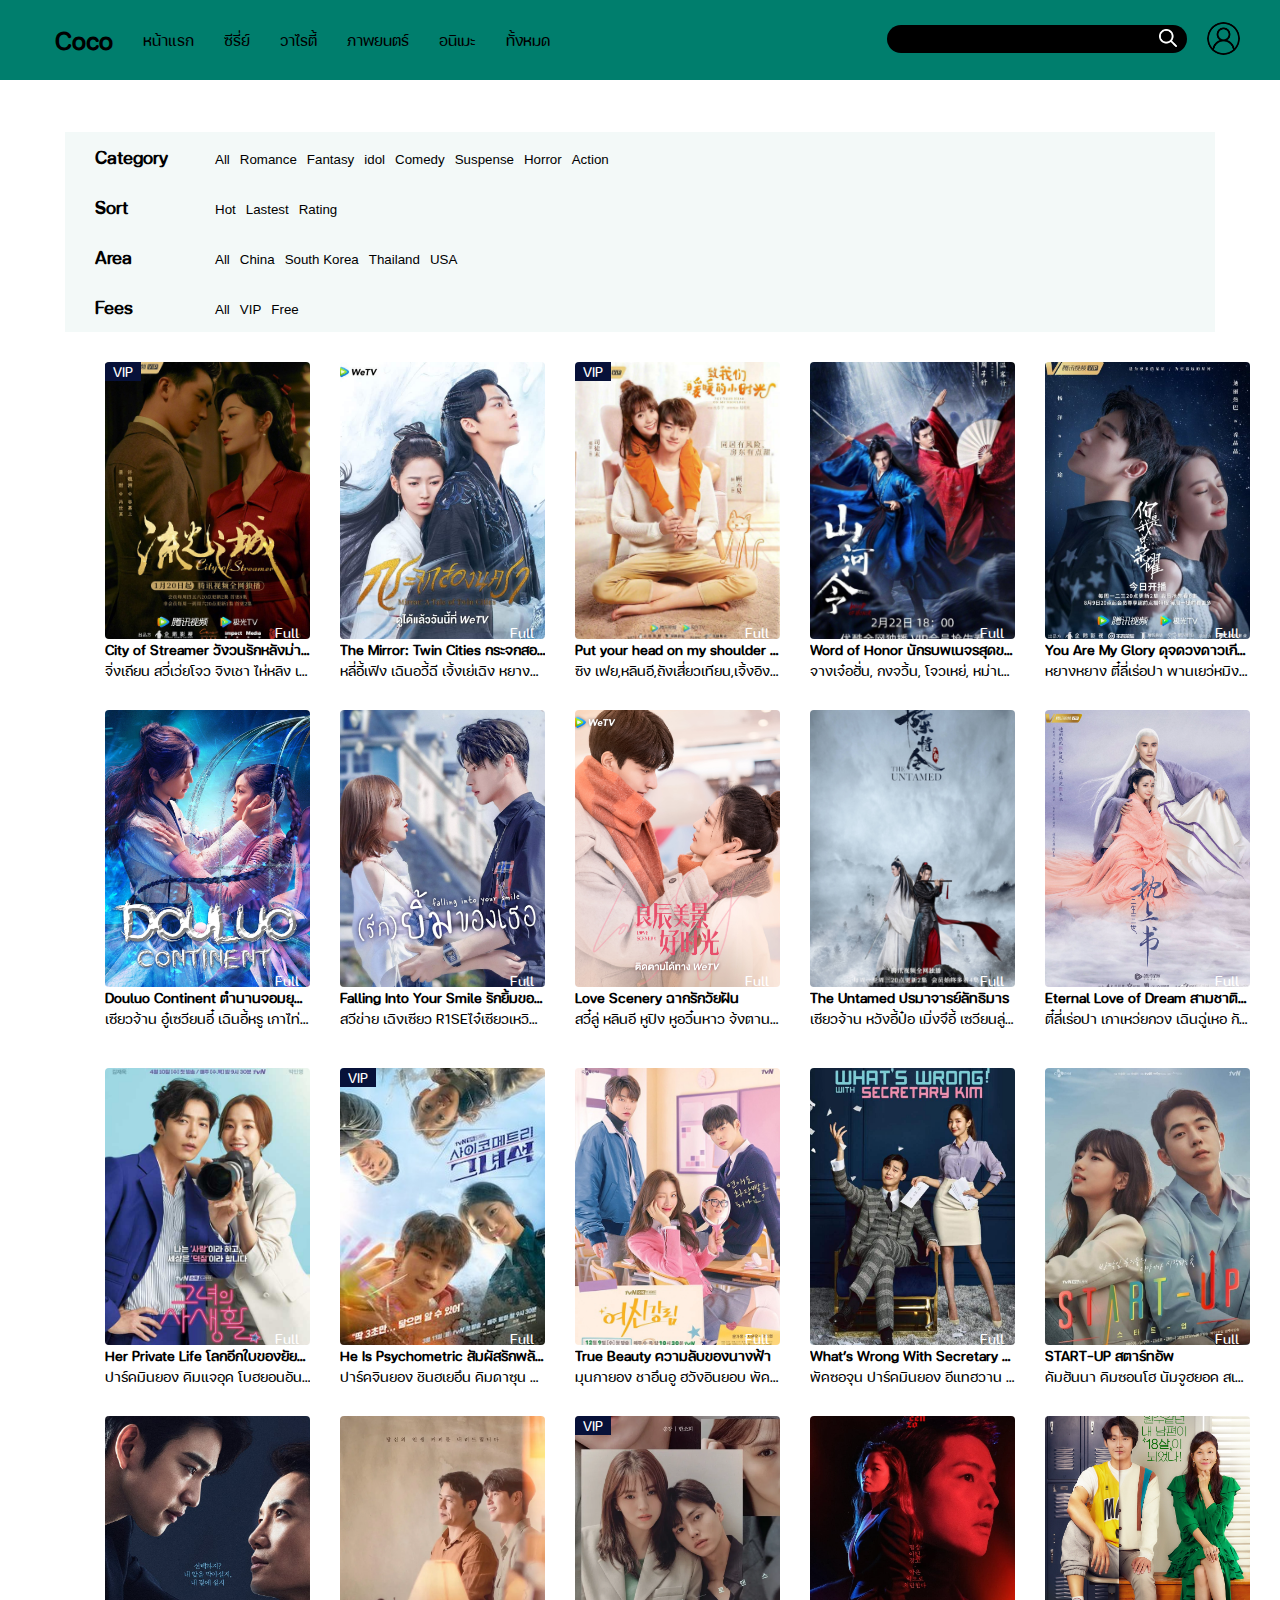
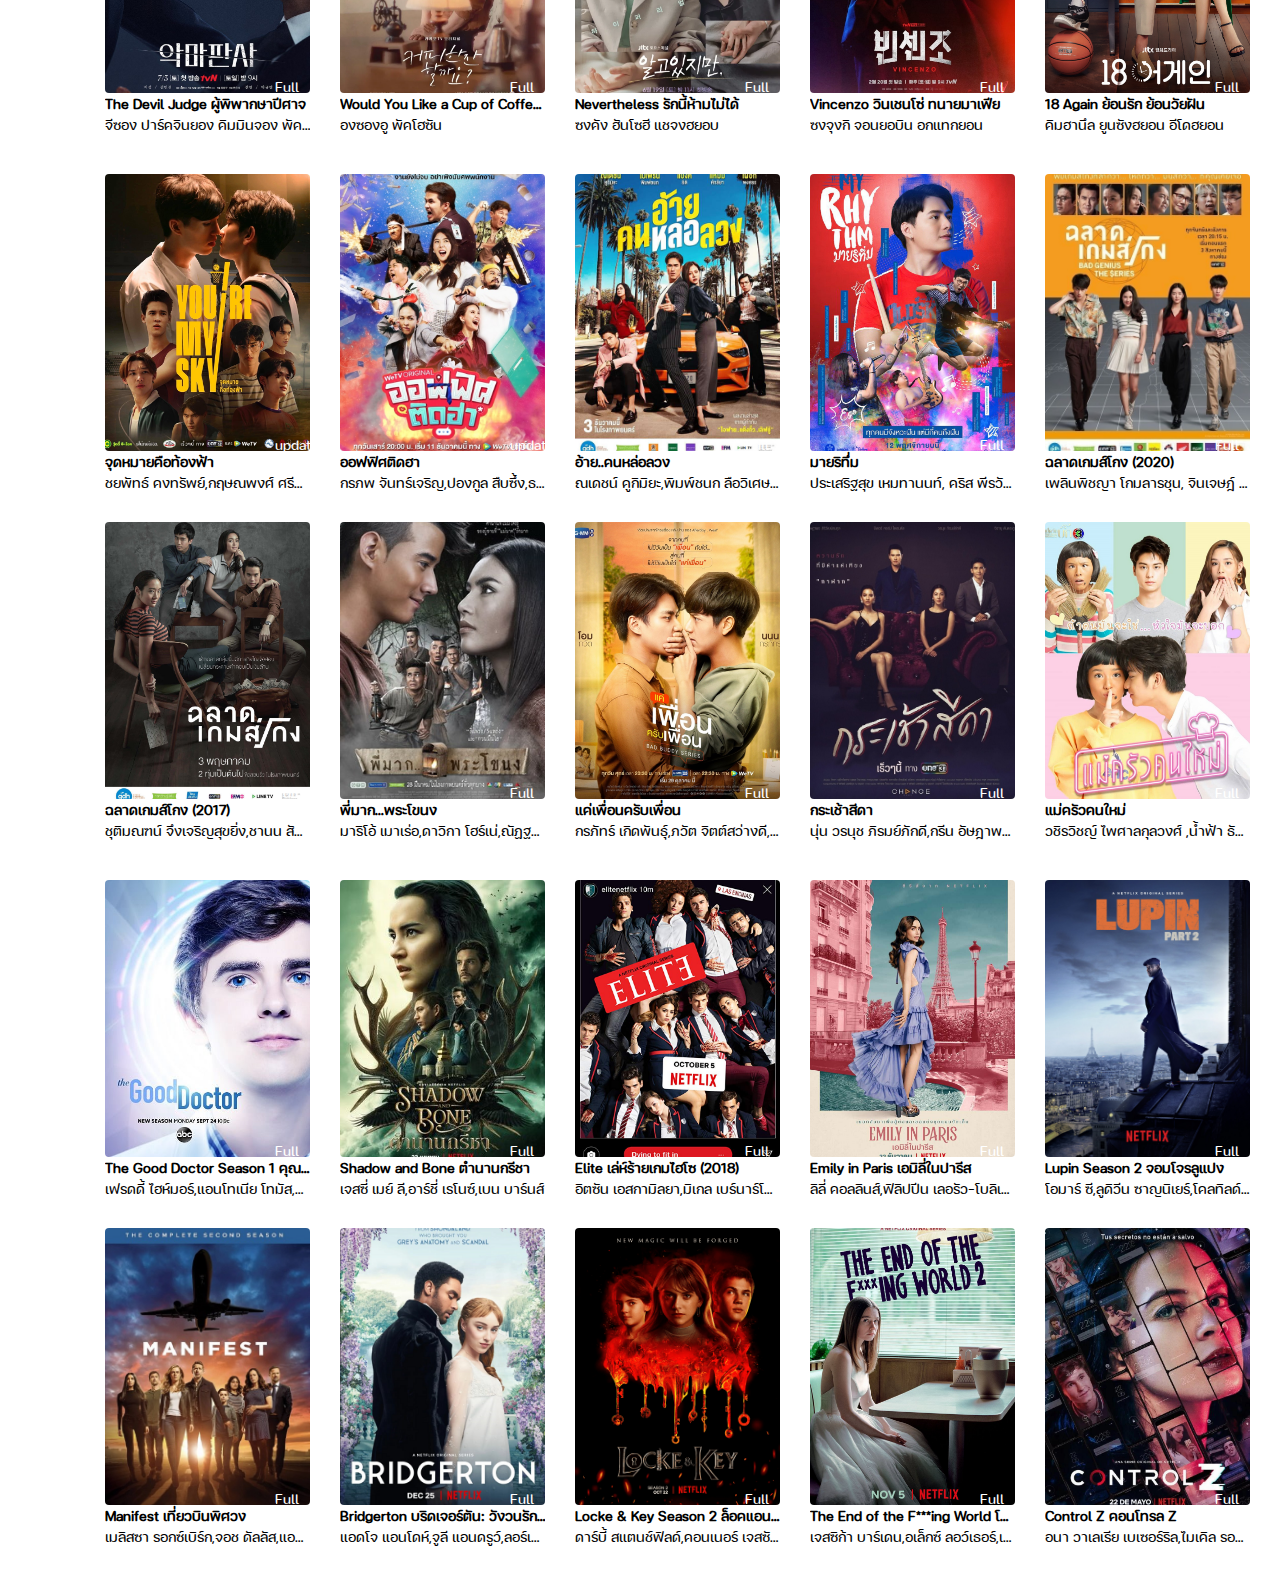
==== page2.html @ 40ad501b "first commit" ====
<!DOCTYPE html>
<html lang="en">
<head>
  <meta charset="UTF-8">
  <meta name="viewport" content="width=device-width, initial-scale=1.0">
  <title>Page2</title>
  <link rel="stylesheet" href="page2.css">
</head>
<body>
  <nav class="nav">
        <div class="container">
            <div class="menu1">
                <h1 class="logo"><a href="index.html">Coco</a></h1>
                <ul>
                    <li><a class="home" href="index.html">หน้าแรก</a></li>
                    <li><a class="series" href="#">ซีรี่ย์</a></li>
                    <li><a class="variety" href="#">วาไรตี้</a></li>
                    <li><a class="movie" href="#">ภาพยนตร์</a></li>
                    <li><a class="anime" href="#">อนิเมะ</a></li>
                    <li><a class="total" href="#">ทั้งหมด</a></li>
                </ul>
            </div>
            <div class="menu2">
                <div class="search-box">
                    <input type="text" class="input">
                    <button class="btnSearch" type="submit">
                        <!-- <img src="img/icon/search.png" width="18px" height="18px" alt=""> -->
                        <img src="img/icon/search2.png" width="18px" height="18px" alt="">
                    </button>
                </div>
                <div class="dot">
                    <a href="page3.html"><img class="profile1" src="img/user.png" alt=""></a>
                    
                </div>
            </div>
            <div class="small">
                <div class="menu3">
                    <div class="small">
                        <h1 class="logo"><a href="/index.html">Coco</a></h1>
                        <p class="line">|</p>
                        <div class="btnSearch2">
                            <!-- <img class="search" src="img/icon/magnifying-glass.png" width="22px" height="22px" alt=""> -->
                            <img class="search" src="img/icon/magnifying-glass2.png" width="22px" height="22px" alt="">
                            
                        </div>
                        <p class="input">Input content or names</p>
                        <p class="btnVip">+VIP</p>
                    </div>
                </div>
                <div class="menu4">
                    <div class="text1"><a href="#"><p class="module_title">ซีรี่ย์จีน</p></a></div>
                    <div class="text2"><a href="#"><p class="module_title">ซีรี่ย์เกาหลี</p></a></div>
                    <div class="text3"><a href="#"><p class="module_title">ละครไทย/ภาพยนตร์</p></a></div>
                    <div class="text4"><a href="#"><p class="module_title">ซีรี่ย์ฝรั่ง</p></a></div>
                </div>
        </div>

    </nav>
    
  <div class="mobile">
      <div class="explore_box"></div>
      <div class="explore"><b>Explore</b></div>
    </div>
  
  <div class="filter">
        <div class="filter_item filter_item1"><b>Category</b></div>
        <div class="filter_options1">
            <div class="buttonMovie">
              <button type="button" class="btn" onclick="openMovie('all')">All</button>&nbsp;&nbsp;
            </div>
            <div class="buttonMovie">
              <button type="button" class="btn" onclick="openMovie('romance')">Romance</button>&nbsp;&nbsp;
            </div>
            <div class="buttonMovie">
              <button type="button" class="btn" onclick="openMovie('fantasy')">Fantasy</button>&nbsp;&nbsp;
            </div>
            <div class="buttonMovie">
              <button type="button" class="btn" onclick="openMovie('idol')">idol</button>&nbsp;&nbsp;
            </div>
            <div class="buttonMovie">
              <button type="button" class="btn" onclick="openMovie('comedy')">Comedy</button>&nbsp;&nbsp;
            </div>
            <div class="buttonMovie">
              <button type="button" class="btn" onclick="openMovie('suspense')">Suspense</button>&nbsp;&nbsp;
            </div>
            <div class="buttonMovie">
              <button type="button" class="btn" onclick="openMovie('horror')">Horror</button>&nbsp;&nbsp;
            </div>
            <div class="buttonMovie">
              <button type="button" class="btn" onclick="openMovie('action')">Action</button>
            </div>
        </div>
        <div class="filter_item filter_item2"><b>Sort</b></div>
        <div class="filter_options2" >
            <div class="buttonMovie">
              <button type="button" class="btn" onclick="openMovie('hot')">Hot</button>&nbsp;&nbsp;
            </div>
            <div class="buttonMovie">
              <button type="button" class="btn" onclick="openMovie('lastest')">Lastest</button>&nbsp;&nbsp;
            </div>
            <div class="buttonMovie">
              <button type="button" class="btn" onclick="openMovie('rating')">Rating</button>
            </div>
        </div>
        <div class="filter_item filter_item3"><b>Area</b></div>
        <div class="filter_options3" >
            <div class="buttonMovie">
              <button type="button" class="btn" onclick="openMovie('all')">All</button>&nbsp;&nbsp;
            </div>
            <div class="buttonMovie">
              <button type="button" class="btn" onclick="openMovie('ch')">China</button>&nbsp;&nbsp;
            </div>
            <div class="buttonMovie">
              <button type="button" class="btn" onclick="openMovie('ko')">South Korea</button>&nbsp;&nbsp;
            </div>
            <div class="buttonMovie">
              <button type="button" class="btn" onclick="openMovie('th')">Thailand</button>&nbsp;&nbsp;
            </div>
            <div class="buttonMovie">
              <button type="button" class="btn" onclick="openMovie('eng')">USA</button>
            </div>
        </div>
        <div class="filter_item filter_item4"><b>Fees</b></div>
        <div class="filter_options4" >
            <div class="buttonMovie">
                <button type="button" class="btn" onclick="openMovie('all')">All</button>&nbsp;&nbsp;
            </div>
            <div class="buttonMovie">
              <button type="button" class="btn" onclick="openMovie('vip')">VIP</button>&nbsp;&nbsp;
            </div>
            <div class="buttonMovie">
              <button type="button" class="btn" onclick="openMovie('free')">Free</button>
            </div>
        </div>
    </div>
  
  <div id="all" class="allSeries series">
      <!-- ch -->
      <div class="chSeries">
        <div class="module_list">
            <div class="module_item">
                <div class="itemPoster">
                    <div class="cover_all">
                        <img class="item_poster" src="img/จีน/City-of-Streamer-2022-วังวนรักหลังม่านเมืองมายา.png"
                            alt="">
                    </div>

                    <div class="label">
                        <div class="item_lable">
                            Full
                        </div>
                    </div>
                    <div class="vip_label">
                    <div class="vip">
                      VIP
                    </div>
                  </div>
                </div>
                <div class="itemInfo">
                    <h1 class="item_title">City of Streamer วังวนรักหลังม่านเมืองมายา</h1>
                    <p class="item_subtitle">จิ่งเถียน สวี่เว่ยโจว จิงเชา ไห่หลิง เจีย ชิ หวังอี้เฟย</p>
                </div>
            </div>
            <div class="module_item">
                <div class="itemPoster">
                    <span class="cover_all">
                        <img class="item_poster" src="img/จีน/Mirror-Twin-Cities-2022-กระจกสองนครา.jpg" alt="">
                    </span>

                    <div class="label">
                        <div class="item_lable">
                            Full
                        </div>
                    </div>
                </div>
                <div class="itemInfo">
                    <h1 class="item_title">The Mirror: Twin Cities กระจกสองนครา</h1>
                    <p class="item_subtitle">หลี่อี้เฟิง เฉินอวี้ฉี เจิ้งเย่เฉิง หยางจื้อเหวิน หลิวห่ายควน เย่เซิ่งเจีย
                        หลิวช่าง หวังหยวนเข่อ ทังเมิ่งเจีย</p>
                </div>
            </div>
            <div class="module_item">
                <div class="itemPoster">
                    <span class="cover_all">
                        <img class="item_poster" src="img/จีน/ps3y47d5ke8PxWLzvF6-o.jpg" alt="">
                    </span>

                    <div class="label">
                        <div class="item_lable">
                            Full
                        </div>
                    </div>
                    <div class="vip_label">
                    <div class="vip">
                      VIP
                    </div>
                  </div>
                </div>
                <div class="itemInfo">
                    <h1 class="item_title">Put your head on my shoulder อุ่นไอในใจเธอ</h1>
                    <p class="item_subtitle">ซิง เฟย,หลินอี,ถังเสี่ยวเทียน,เจิ้งอิงเฉิน,โจวจวินเหว่ย</p>
                </div>
            </div>
            <div class="module_item">
                <div class="itemPoster">
                    <span class="cover_all">
                        <img class="item_poster" src="img/จีน/image32.jpg" alt="">
                    </span>

                    <div class="label">
                        <div class="item_lable">
                            Full
                        </div>
                    </div>
                </div>
                <div class="itemInfo">
                    <h1 class="item_title">Word of Honor นักรบพเนจรสุดขอบฟ้า</h1>
                    <p class="item_subtitle">จางเจ๋อฮั่น, กงจวิ้น, โจวเหย่, หม่าเหวินหย่วน, ซุนซีหลิง
                        ผู้กำกับ: เฉิงจื้อเชา, หม่าหัวกัน</p>
                </div>
            </div>
            <div class="module_item">
                <div class="itemPoster">
                    <span class="cover_all">
                        <img class="item_poster" src="img/จีน/pic1-42-683x1024.jpg" alt="">
                    </span>

                    <div class="label">
                        <div class="item_lable">
                            Full
                        </div>
                    </div>
                </div>
                <div class="itemInfo">
                    <h1 class="item_title">You Are My Glory ดุจดวงดาวเกียรติยศ</h1>
                    <p class="item_subtitle">หยางหยาง ตี๋ลี่เร่อปา พานเยว่หมิง หูเข่อ หวางเยี่ยนหลิง เจิ้งเหอฮุ่ยจื่อ
                    </p>
                </div>
            </div>
            <div class="module_item">
                <div class="itemPoster">
                    <span class="cover_all">
                        <img class="item_poster" src="img/จีน/0.webp" alt="">
                    </span>

                    <div class="label">
                        <div class="item_lable">
                            Full
                        </div>
                    </div>
                </div>
                <div class="itemInfo">
                    <h1 class="item_title">Douluo Continent ตำนานจอมยุทธ์ภูตถังซาน</h1>
                    <p class="item_subtitle">เซียวจ้าน อู๋เซวียนอี๋ เฉินอี้หรู เกาไท่หยู่ หลิวเหม่ยถง หลิวรุ่นหนาน ดิงเซี่ยวอิ๋ง
                    </p>
                </div>
            </div>
            <div class="module_item">
                <div class="itemPoster">
                    <span class="cover_all">
                        <img class="item_poster" src="img/จีน/363576b1ca3ef227c9640a7b3de25834.png_2200x2200q80.jpg_.webp" alt="">
                    </span>

                    <div class="label">
                        <div class="item_lable">
                            Full
                        </div>
                    </div>
                </div>
                <div class="itemInfo">
                    <h1 class="item_title">Falling Into Your Smile รักยิ้มของเธอ</h1>
                    <p class="item_subtitle">สวีข่าย เฉิงเซียว  R1SEไจ๋เซียวเหวิน เหยาฉือ โจวอี้หราน หมี่เร่อ เกาหาน
                    </p>
                </div>
            </div>
            <div class="module_item">
                <div class="itemPoster">
                    <span class="cover_all">
                        <img class="item_poster" src="img/จีน/Love-Scenery.jpg" alt="">
                    </span>

                    <div class="label">
                        <div class="item_lable">
                            Full
                        </div>
                    </div>
                </div>
                <div class="itemInfo">
                    <h1 class="item_title">Love Scenery ฉากรักวัยฝัน</h1>
                    <p class="item_subtitle">สวี๋ลู่ หลินอี หูปิง หูอวิ๋นหาว จ้งตานหนี
                    </p>
                </div>
            </div>
            <div class="module_item">
                <div class="itemPoster">
                    <span class="cover_all">
                        <img class="item_poster" src="img/จีน/untamed.jpg" alt="">
                    </span>

                    <div class="label">
                        <div class="item_lable">
                            Full
                        </div>
                    </div>
                </div>
                <div class="itemInfo">
                    <h1 class="item_title">The Untamed ปรมาจารย์ลัทธิมาร</h1>
                    <p class="item_subtitle">เซียวจ้าน หวังอี้ป๋อ เมิ่งจึอี้ เซวียนลู่ วังจั๋วเฉิง อวีบิน หลิวห่ายควน
                    </p>
                </div>
            </div>
            <div class="module_item">
                <div class="itemPoster">
                    <span class="cover_all">
                        <img class="item_poster" src="img/จีน/q4mg5ibq5H1h0aUO21a-o.jpg" alt="">
                    </span>

                    <div class="label">
                        <div class="item_lable">
                            Full
                        </div>
                    </div>
                </div>
                <div class="itemInfo">
                    <h1 class="item_title">Eternal Love of Dream สามชาติสามภพ ลิขิตเหนือเขนย</h1>
                    <p class="item_subtitle">ตี๋ลี่เร่อปา เกาเหว่ยกวง เฉินฉู่เหอ กัวผิ่นเชา หลิวอวี่ซิน หลิวรุ่ยหลิน หวังเซียว หลี่ตงเหิง หยวนอวี่เซวียน หวงจวิ้นเจี๋ย
                    </p>
                </div>
            </div>

        </div>
    </div>
      <!-- ko -->
      <div class="koSeries">
        <div class="module_list">
            <div class="module_item">
                <div class="itemPoster">
                    <div class="cover_all">
                        <img class="item_poster" src="img/เกาหลี/1.jpg"
                            alt="">
                    </div>

                    <div class="label">
                        <div class="item_lable">
                            Full
                        </div>
                    </div>
                </div>
                <div class="itemInfo">
                    <h1 class="item_title">Her Private Life โลกอีกใบของยัยแฟนเกิร์ล</h1>
                    <p class="item_subtitle">ปาร์คมินยอง คิมแจอุค โบฮยอนอัน คิมโบรา</p>
                </div>
            </div>
            <div class="module_item">
                <div class="itemPoster">
                    <div class="cover_all">
                        <img class="item_poster" src="img/เกาหลี/250px-He_Is_Psychometric.jpg"
                            alt="">
                    </div>

                    <div class="label">
                        <div class="item_lable">
                            Full
                        </div>
                    </div>
                    <div class="vip_label">
                    <div class="vip">
                      VIP
                    </div>
                  </div>
                </div>
                <div class="itemInfo">
                    <h1 class="item_title">He Is Psychometric สัมผัสรักพลังจิต</h1>
                    <p class="item_subtitle">ปาร์คจินยอง ชินฮเยอึน คิมดาซุน คิมกวอน</p>
                </div>
            </div>
            <div class="module_item">
                <div class="itemPoster">
                    <div class="cover_all">
                        <img class="item_poster" src="img/เกาหลี/messageImage_1625508825499.jpg"
                            alt="">
                    </div>

                    <div class="label">
                        <div class="item_lable">
                            Full
                        </div>
                    </div>
                </div>
                <div class="itemInfo">
                    <h1 class="item_title">True Beauty ความลับของนางฟ้า</h1>
                    <p class="item_subtitle">มุนกายอง ชาอึนอู ฮวังอินยอบ พัคยูนา</p>
                </div>
            </div>
            <div class="module_item">
                <div class="itemPoster">
                    <div class="cover_all">
                        <img class="item_poster" src="img/เกาหลี/phmiaw1p0rDJdgrGq0p-o.jpg"
                            alt="">
                    </div>

                    <div class="label">
                        <div class="item_lable">
                            Full
                        </div>
                    </div>
                </div>
                <div class="itemInfo">
                    <h1 class="item_title">What’s Wrong With Secretary Kim รักมั้ยนะ เลขาคิม</h1>
                    <p class="item_subtitle">พัคซอจุน ปาร์คมินยอง อีแทฮวาน คังกียอง ฮวังชานซอง พโยเยจิน</p>
                </div>
            </div>
            <div class="module_item">
                <div class="itemPoster">
                    <div class="cover_all">
                        <img class="item_poster" src="img/เกาหลี/Pic-1-6-716x1024.jpg"
                            alt="">
                    </div>

                    <div class="label">
                        <div class="item_lable">
                            Full
                        </div>
                    </div>
                </div>
                <div class="itemInfo">
                    <h1 class="item_title">START-UP สตาร์ทอัพ</h1>
                    <p class="item_subtitle">คัมฮันนา คิมซอนโฮ นัมจูฮยอค สเตฟานี ลี แพซูจี</p>
                </div>
            </div>
            <div class="module_item">
                <div class="itemPoster">
                    <div class="cover_all">
                        <img class="item_poster" src="img/เกาหลี/8145ac30-d247-11eb-87d9-41de76b7f7b8_original.jpg"
                            alt="">
                    </div>

                    <div class="label">
                        <div class="item_lable">
                            Full
                        </div>
                    </div>
                </div>
                <div class="itemInfo">
                    <h1 class="item_title">The Devil Judge ผู้พิพากษาปีศาจ</h1>
                    <p class="item_subtitle">จีซอง ปาร์คจินยอง คิมมินจอง พัคกยูยอง</p>
                </div>
            </div>
            <div class="module_item">
                <div class="itemPoster">
                    <div class="cover_all">
                        <img class="item_poster" src="img/เกาหลี/Shall-We-Have-A-Cup-Of-Coffee-KakaoTV-Poster-05102021.webp"
                            alt="">
                    </div>

                    <div class="label">
                        <div class="item_lable">
                            Full
                        </div>
                    </div>
                </div>
                <div class="itemInfo">
                    <h1 class="item_title">Would You Like a Cup of Coffee? ดื่มกาแฟสักแก้วไหม?</h1>
                    <p class="item_subtitle">องซองอู พัคโฮซัน</p>
                </div>
            </div>
            <div class="module_item">
                <div class="itemPoster">
                    <div class="cover_all">
                        <img class="item_poster" src="img/เกาหลี/Nevertheless-JTBC-Main-Poster-26052021.webp"
                            alt="">
                    </div>

                    <div class="label">
                        <div class="item_lable">
                            Full
                        </div>
                    </div>
                    <div class="vip_label">
                    <div class="vip">
                      VIP
                    </div>
                  </div>
                </div>
                <div class="itemInfo">
                    <h1 class="item_title">Nevertheless รักนี้ห้ามไม่ได้</h1>
                    <p class="item_subtitle">ซงคัง ฮันโซฮี แชจงฮยอบ</p>
                </div>
            </div>
            <div class="module_item">
                <div class="itemPoster">
                    <div class="cover_all">
                        <img class="item_poster" src="img/เกาหลี/mWYW3xNeV2IM06aUl2xMUdLicpa.jpg"
                            alt="">
                    </div>

                    <div class="label">
                        <div class="item_lable">
                            Full
                        </div>
                    </div>
                </div>
                <div class="itemInfo">
                    <h1 class="item_title">Vincenzo วินเชนโซ่ ทนายมาเฟีย</h1>
                    <p class="item_subtitle">ซงจุงกิ จอนยอบิน อกแทกยอน</p>
                </div>
            </div>
            <div class="module_item">
                <div class="itemPoster">
                    <div class="cover_all">
                        <img class="item_poster" src="img/เกาหลี/18 Again 00.jpg"
                            alt="">
                    </div>

                    <div class="label">
                        <div class="item_lable">
                            Full
                        </div>
                    </div>
                </div>
                <div class="itemInfo">
                    <h1 class="item_title">18 Again ย้อนรัก ย้อนวัยฝัน</h1>
                    <p class="item_subtitle">คิมฮานึล ยูนซังฮยอน อีโดฮยอน</p>
                </div>
            </div>
        </div>
    </div>
      <!-- th -->
      <div class="thSeries">
        <div class="module_list">
            <div class="module_item">
                <div class="itemPoster">
                    <div class="cover_all">
                        <img class="item_poster" src="img/ไทย/9d06e0e4-ea06-4997-bb72-3cf51f48208b.jpg"
                            alt="">
                    </div>

                    <div class="label">
                        <div class="item_lable">
                            updated to 3
                        </div>
                    </div>
                </div>
                <div class="itemInfo">
                    <h1 class="item_title">จุดหมายคือท้องฟ้า</h1>
                    <p class="item_subtitle">ชยพัทธ์ คงทรัพย์,กฤษณพงศ์ ศรีภัททิยานนท์,ฐานัตถ์ จิรรัชชกิจ,คณนาถ ญาณสุคนธ์</p>
                </div>
            </div>
            <div class="module_item">
                <div class="itemPoster">
                    <div class="cover_all">
                        <img class="item_poster" src="img/ไทย/73635f89-3e20-4631-a0eb-49f9cb25ced2.jpg"
                            alt="">
                    </div>

                    <div class="label">
                        <div class="item_lable">
                            updated to 7
                        </div>
                    </div>
                </div>
                <div class="itemInfo">
                    <h1 class="item_title">ออฟฟิศติดฮา</h1>
                    <p class="item_subtitle">กรภพ จันทร์เจริญ,ปองกูล สืบซึ้ง,ธนกฤต พานิชวิทย์,ณัฐภัสสร สิมะเสถียร,นลิน โฮเลอร์,จตุรงค์ พลบูรณ์,ภาลฎา ฐิตะวชิระ</p>
                </div>
            </div>
            <div class="module_item">
                <div class="itemPoster">
                    <div class="cover_all">
                        <img class="item_poster" src="img/ไทย/16128265645fc615eaec4f2.jpg"
                            alt="">
                    </div>

                    <div class="label">
                        <div class="item_lable">
                            Full
                        </div>
                    </div>
                </div>
                <div class="itemInfo">
                    <h1 class="item_title">อ้าย..คนหล่อลวง</h1>
                    <p class="item_subtitle">ณเดชน์ คูกิมิยะ,พิมพ์ชนก ลือวิเศษไพบูลย์,ธิติ มหาโยธารักษ์</p>
                </div>
            </div>
            <div class="module_item">
                <div class="itemPoster">
                    <div class="cover_all">
                        <img class="item_poster" src="img/ไทย/3c2ab5cb-251b-450e-8a59-fa43e4dc9930.jpg"
                            alt="">
                    </div>

                    <div class="label">
                        <div class="item_lable">
                            Full
                        </div>
                    </div>
                </div>
                <div class="itemInfo">
                    <h1 class="item_title">มายริทึ่ม</h1>
                    <p class="item_subtitle">ประเสริฐสุข เหมทานนท์, คริส พีรวัส แสงโพธิรัตน์, บุญสิตา อินทาปัจ, อานนท์ สายแสงจันทร์, ณัฏฐ์ เดชะปัญญา, อติคุณ อดุลโภคาธร, เอกชัย เสวตรัมย์, สุชัฒติ จั่นอี๊ด (ชัช Bodyslam)</p>
                </div>
            </div>
            <div class="module_item">
                <div class="itemPoster">
                    <div class="cover_all">
                        <img class="item_poster" src="img/ไทย/c78accb2b3c241fe3b70c9a65c743c27.jpg"
                            alt="">
                    </div>

                    <div class="label">
                        <div class="item_lable">
                            Full
                        </div>
                    </div>
                </div>
                <div class="itemInfo">
                    <h1 class="item_title">ฉลาดเกมส์โกง (2020)</h1>
                    <p class="item_subtitle">เพลินพิชญา โกมลารชุน, จินเจษฎ์ วรรธนะสิน,ศวรรยา ไพศาลพยัคฆ์,พาริส อินทรโกมาลย์สุต</p>
                </div>
            </div>
            <div class="module_item">
                <div class="itemPoster">
                    <div class="cover_all">
                        <img class="item_poster" src="img/ไทย/qonvfjf33iNwx2m2jFM-o.jpg"
                            alt="">
                    </div>

                    <div class="label">
                        <div class="item_lable">
                            Full
                        </div>
                    </div>
                </div>
                <div class="itemInfo">
                    <h1 class="item_title">ฉลาดเกมส์โกง (2017)</h1>
                    <p class="item_subtitle">ชุติมณฑน์ จึงเจริญสุขยิ่ง,ชานน สันตินธรกุล,ธีรดนย์ ศุภพันธุ์ภิญโญ</p>
                </div>
            </div>
            <div class="module_item">
                <div class="itemPoster">
                    <div class="cover_all">
                        <img class="item_poster" src="img/ไทย/5.jpg"
                            alt="">
                    </div>

                    <div class="label">
                        <div class="item_lable">
                            Full
                        </div>
                    </div>
                </div>
                <div class="itemInfo">
                    <h1 class="item_title">พี่มาก...พระโขนง</h1>
                    <p class="item_subtitle">มาริโอ้ เมาเร่อ,ดาวิกา โฮร์เน่,ณัฏฐพงษ์ ชาติพงศ์</p>
                </div>
            </div>
            <div class="module_item">
                <div class="itemPoster">
                    <div class="cover_all">
                        <img class="item_poster" src="img/ไทย/83bb5a25-48d3-4a54-a2ac-21428f6bfca6.jpg"
                            alt="">
                    </div>

                    <div class="label">
                        <div class="item_lable">
                            Full
                        </div>
                    </div>
                </div>
                <div class="itemInfo">
                    <h1 class="item_title">แค่เพื่อนครับเพื่อน</h1>
                    <p class="item_subtitle">กรภัทร์ เกิดพันธุ์,ภวัต จิตต์สว่างดี,ภัทรานิษฐ์ ลิ้มปติยากร,พรรษา วอสเบียน</p>
                </div>
            </div>
            <div class="module_item">
                <div class="itemPoster">
                    <div class="cover_all">
                        <img class="item_poster" src="img/ไทย/ad188620-96b8-483a-911b-7e862dbd13b0.jpg"
                            alt="">
                    </div>

                    <div class="label">
                        <div class="item_lable">
                            Full
                        </div>
                    </div>
                </div>
                <div class="itemInfo">
                    <h1 class="item_title">กระเช้าสีดา</h1>
                    <p class="item_subtitle">นุ่น วรนุช ภิรมย์ภักดี,กรีน อัษฎาพร สิริวัฒน์ธนกุล,ปีเตอร์ คอร์ป ไดเรนดัล,ก๊อต จิรายุ ตันตระกูล,คลาวเดีย จักรพันธุ์,วิทยา วสุไกรไพศาล</p>
                </div>
            </div>
            <div class="module_item">
                <div class="itemPoster">
                    <div class="cover_all">
                        <img class="item_poster" src="img/ไทย/72a07d82-c467-4b67-bba9-af0fd78704d7.jpg"
                            alt="">
                    </div>

                    <div class="label">
                        <div class="item_lable">
                            Full
                        </div>
                    </div>
                </div>
                <div class="itemInfo">
                    <h1 class="item_title">แม่ครัวคนใหม่</h1>
                    <p class="item_subtitle">วชิรวิชญ์ ไพศาลกุลวงศ์ ,น้ำฟ้า ธัญญภัสร์ ภัทรธีรชัยเจริญ , ศุภพงษ์ อุดมแก้วกาญจนา,พฤกษ์ พานิช</p>
                </div>
            </div>
        </div>
    </div>
      <!-- eng -->
      <div class="engSeries">
        <div class="module_list">
            <div class="module_item">
                <div class="itemPoster">
                    <div class="cover_all">
                        <img class="item_poster" src="img/ฝรั่ง/The-Good-Doctor-Season-1.jpg"
                            alt="">
                    </div>

                    <div class="label">
                        <div class="item_lable">
                            Full
                        </div>
                    </div>
                </div>
                <div class="itemInfo">
                    <h1 class="item_title">The Good Doctor Season 1 คุณหมอฟ้าประทาน</h1>
                    <p class="item_subtitle">เฟรดดี้ ไฮห์มอร์,แอนโทเนีย โทมัส,นิโคลัส กอนซาเลซ</p>
                </div>
            </div>
            <div class="module_item">
                <div class="itemPoster">
                    <div class="cover_all">
                        <img class="item_poster" src="img/ฝรั่ง/Shadow-and-Bone.jpg"
                            alt="">
                    </div>

                    <div class="label">
                        <div class="item_lable">
                            Full
                        </div>
                    </div>
                </div>
                <div class="itemInfo">
                    <h1 class="item_title">Shadow and Bone ตำนานกรีชา</h1>
                    <p class="item_subtitle">เจสซี่ เมย์ ลี,อาร์ชี่ เรโนซ์,เบน บาร์นส์</p>
                </div>
            </div>
            <div class="module_item">
                <div class="itemPoster">
                    <div class="cover_all">
                        <img class="item_poster" src="img/ฝรั่ง/Elite-เล่ห์ร้ายเกมไฮโซ-2018.jpg"
                            alt="">
                    </div>

                    <div class="label">
                        <div class="item_lable">
                            Full
                        </div>
                    </div>
                </div>
                <div class="itemInfo">
                    <h1 class="item_title">Elite เล่ห์ร้ายเกมไฮโซ (2018)</h1>
                    <p class="item_subtitle">อิตซัน เอสกามิลยา,มิเกล เบร์นาร์โด,ดานนา ปาโอลา</p>
                </div>
            </div>
            <div class="module_item">
                <div class="itemPoster">
                    <div class="cover_all">
                        <img class="item_poster" src="img/ฝรั่ง/TH_EMILY-IN-PARIS-2-Official-Trailer-Key-Art.jpg"
                            alt="">
                    </div>

                    <div class="label">
                        <div class="item_lable">
                            Full
                        </div>
                    </div>
                </div>
                <div class="itemInfo">
                    <h1 class="item_title">Emily in Paris เอมิลี่ในปารีส</h1>
                    <p class="item_subtitle">ลิลี่ คอลลินส์,ฟิลิปปีน เลอรัว-โบลิเออ,แอชลีย์ พาร์ค</p>
                </div>
            </div>
            <div class="module_item">
                <div class="itemPoster">
                    <div class="cover_all">
                        <img class="item_poster" src="img/ฝรั่ง/Lupin_P2_Main_Vertical_RGB_Pre_NoDate_EN-UK-scaled.jpg"
                            alt="">
                    </div>

                    <div class="label">
                        <div class="item_lable">
                            Full
                        </div>
                    </div>
                </div>
                <div class="itemInfo">
                    <h1 class="item_title">Lupin Season 2 จอมโจรลูแปง</h1>
                    <p class="item_subtitle">โอมาร์ ซี,ลูดิวีน ซาญนิเยร์,โคลทิลด์ เอส์ม</p>
                </div>
            </div>
            <div class="module_item">
                <div class="itemPoster">
                    <div class="cover_all">
                        <img class="item_poster" src="img/ฝรั่ง/MANIFEST-ss2-1.jpg"
                            alt="">
                    </div>

                    <div class="label">
                        <div class="item_lable">
                            Full
                        </div>
                    </div>
                </div>
                <div class="itemInfo">
                    <h1 class="item_title">Manifest เที่ยวบินพิศวง</h1>
                    <p class="item_subtitle">เมลิสซา รอกซ์เบิร์ก,จอช ดัลลัส,แอทธีนา คาร์กานิส</p>
                </div>
            </div>
            <div class="module_item">
                <div class="itemPoster">
                    <div class="cover_all">
                        <img class="item_poster" src="img/ฝรั่ง/Bridgerton-Season-1-2020-วังวนรัก-เกมไฮโซ.png"
                            alt="">
                    </div>

                    <div class="label">
                        <div class="item_lable">
                            Full
                        </div>
                    </div>
                </div>
                <div class="itemInfo">
                    <h1 class="item_title">Bridgerton บริดเจอร์ตัน: วังวนรัก เกมไฮโซ</h1>
                    <p class="item_subtitle">แอดโจ แอนโดห์,จูลี แอนดรูว์,ลอร์เรน แอชบอร์น</p>
                </div>
            </div>
            <div class="module_item">
                <div class="itemPoster">
                    <div class="cover_all">
                        <img class="item_poster" src="img/ฝรั่ง/Locke-Key-Season-2-2021-ล็อคแอนด์คีย์-ปริศนาลับตระกูลล็อค.png"
                            alt="">
                    </div>

                    <div class="label">
                        <div class="item_lable">
                            Full
                        </div>
                    </div>
                </div>
                <div class="itemInfo">
                    <h1 class="item_title">Locke & Key Season 2 ล็อคแอนด์คีย์: ปริศนาลับตระกูลล็อค</h1>
                    <p class="item_subtitle">ดาร์บี้ สแตนช์ฟิลด์,คอนเนอร์ เจสซัป,เอมิเลีย โจนส์</p>
                </div>
            </div>
            <div class="module_item">
                <div class="itemPoster">
                    <div class="cover_all">
                        <img class="item_poster" src="img/ฝรั่ง/The-End-of-the-F.jpg"
                            alt="">
                    </div>

                    <div class="label">
                        <div class="item_lable">
                            Full
                        </div>
                    </div>
                </div>
                <div class="itemInfo">
                    <h1 class="item_title">The End of the F***ing World โลกมันห่วย ช่วยไม่ได้</h1>
                    <p class="item_subtitle">เจสซิก้า บาร์เดน,อเล็กซ์ ลอว์เธอร์,เนโอมิ เอคกี้</p>
                </div>
            </div>
            <div class="module_item">
                <div class="itemPoster">
                    <div class="cover_all">
                        <img class="item_poster" src="img/ฝรั่ง/MV5BZDNiZTEzMjgtNmU5OS00Yjc2LWJlMTUtNDI1ZGEzZTkxNzE5XkEyXkFqcGdeQXVyMTAwMzM3NDI3._V1_.jpg"
                            alt="">
                    </div>

                    <div class="label">
                        <div class="item_lable">
                            Full
                        </div>
                    </div>
                </div>
                <div class="itemInfo">
                    <h1 class="item_title">Control Z คอนโทรล Z</h1>
                    <p class="item_subtitle">อนา วาเลเรีย เบเซอร์ริล,ไมเคิล รอนด้า,แยงเคิล สเตวาน</p>
                </div>
            </div>
        </div>
    </div>
    </div>

  <div id="ch" class="chSeries series" style="display:none">
        <div class="module_list">
            <div class="module_item">
                <div class="itemPoster">
                    <div class="cover_all">
                        <img class="item_poster" src="img/จีน/City-of-Streamer-2022-วังวนรักหลังม่านเมืองมายา.png"
                            alt="">
                    </div>

                    <div class="label">
                        <div class="item_lable">
                            Full
                        </div>
                    </div>
                </div>
                <div class="itemInfo">
                    <h1 class="item_title">City of Streamer วังวนรักหลังม่านเมืองมายา</h1>
                    <p class="item_subtitle">จิ่งเถียน สวี่เว่ยโจว จิงเชา ไห่หลิง เจีย ชิ หวังอี้เฟย</p>
                </div>
            </div>
            <div class="module_item">
                <div class="itemPoster">
                    <span class="cover_all">
                        <img class="item_poster" src="img/จีน/Mirror-Twin-Cities-2022-กระจกสองนครา.jpg" alt="">
                    </span>

                    <div class="label">
                        <div class="item_lable">
                            Full
                        </div>
                    </div>
                </div>
                <div class="itemInfo">
                    <h1 class="item_title">The Mirror: Twin Cities กระจกสองนครา</h1>
                    <p class="item_subtitle">หลี่อี้เฟิง เฉินอวี้ฉี เจิ้งเย่เฉิง หยางจื้อเหวิน หลิวห่ายควน เย่เซิ่งเจีย
                        หลิวช่าง หวังหยวนเข่อ ทังเมิ่งเจีย</p>
                </div>
            </div>
            <div class="module_item">
                <div class="itemPoster">
                    <span class="cover_all">
                        <img class="item_poster" src="img/จีน/ps3y47d5ke8PxWLzvF6-o.jpg" alt="">
                    </span>

                    <div class="label">
                        <div class="item_lable">
                            Full
                        </div>
                    </div>
                </div>
                <div class="itemInfo">
                    <h1 class="item_title">Put your head on my shoulder อุ่นไอในใจเธอ</h1>
                    <p class="item_subtitle">ซิง เฟย,หลินอี,ถังเสี่ยวเทียน,เจิ้งอิงเฉิน,โจวจวินเหว่ย</p>
                </div>
            </div>
            <div class="module_item">
                <div class="itemPoster">
                    <span class="cover_all">
                        <img class="item_poster" src="img/จีน/image32.jpg" alt="">
                    </span>

                    <div class="label">
                        <div class="item_lable">
                            Full
                        </div>
                    </div>
                </div>
                <div class="itemInfo">
                    <h1 class="item_title">Word of Honor นักรบพเนจรสุดขอบฟ้า</h1>
                    <p class="item_subtitle">จางเจ๋อฮั่น, กงจวิ้น, โจวเหย่, หม่าเหวินหย่วน, ซุนซีหลิง
                        ผู้กำกับ: เฉิงจื้อเชา, หม่าหัวกัน</p>
                </div>
            </div>
            <div class="module_item">
                <div class="itemPoster">
                    <span class="cover_all">
                        <img class="item_poster" src="img/จีน/pic1-42-683x1024.jpg" alt="">
                    </span>

                    <div class="label">
                        <div class="item_lable">
                            Full
                        </div>
                    </div>
                </div>
                <div class="itemInfo">
                    <h1 class="item_title">You Are My Glory ดุจดวงดาวเกียรติยศ</h1>
                    <p class="item_subtitle">หยางหยาง ตี๋ลี่เร่อปา พานเยว่หมิง หูเข่อ หวางเยี่ยนหลิง เจิ้งเหอฮุ่ยจื่อ
                    </p>
                </div>
            </div>
            <div class="module_item">
                <div class="itemPoster">
                    <span class="cover_all">
                        <img class="item_poster" src="img/จีน/0.webp" alt="">
                    </span>

                    <div class="label">
                        <div class="item_lable">
                            Full
                        </div>
                    </div>
                </div>
                <div class="itemInfo">
                    <h1 class="item_title">Douluo Continent ตำนานจอมยุทธ์ภูตถังซาน</h1>
                    <p class="item_subtitle">เซียวจ้าน อู๋เซวียนอี๋ เฉินอี้หรู เกาไท่หยู่ หลิวเหม่ยถง หลิวรุ่นหนาน ดิงเซี่ยวอิ๋ง
                    </p>
                </div>
            </div>
            <div class="module_item">
                <div class="itemPoster">
                    <span class="cover_all">
                        <img class="item_poster" src="img/จีน/363576b1ca3ef227c9640a7b3de25834.png_2200x2200q80.jpg_.webp" alt="">
                    </span>

                    <div class="label">
                        <div class="item_lable">
                            Full
                        </div>
                    </div>
                </div>
                <div class="itemInfo">
                    <h1 class="item_title">Falling Into Your Smile รักยิ้มของเธอ</h1>
                    <p class="item_subtitle">สวีข่าย เฉิงเซียว  R1SEไจ๋เซียวเหวิน เหยาฉือ โจวอี้หราน หมี่เร่อ เกาหาน
                    </p>
                </div>
            </div>
            <div class="module_item">
                <div class="itemPoster">
                    <span class="cover_all">
                        <img class="item_poster" src="img/จีน/Love-Scenery.jpg" alt="">
                    </span>

                    <div class="label">
                        <div class="item_lable">
                            Full
                        </div>
                    </div>
                </div>
                <div class="itemInfo">
                    <h1 class="item_title">Love Scenery ฉากรักวัยฝัน</h1>
                    <p class="item_subtitle">สวี๋ลู่ หลินอี หูปิง หูอวิ๋นหาว จ้งตานหนี
                    </p>
                </div>
            </div>
            <div class="module_item">
                <div class="itemPoster">
                    <span class="cover_all">
                        <img class="item_poster" src="img/จีน/untamed.jpg" alt="">
                    </span>

                    <div class="label">
                        <div class="item_lable">
                            Full
                        </div>
                    </div>
                </div>
                <div class="itemInfo">
                    <h1 class="item_title">The Untamed ปรมาจารย์ลัทธิมาร</h1>
                    <p class="item_subtitle">เซียวจ้าน หวังอี้ป๋อ เมิ่งจึอี้ เซวียนลู่ วังจั๋วเฉิง อวีบิน หลิวห่ายควน
                    </p>
                </div>
            </div>
            <div class="module_item">
                <div class="itemPoster">
                    <span class="cover_all">
                        <img class="item_poster" src="img/จีน/q4mg5ibq5H1h0aUO21a-o.jpg" alt="">
                    </span>

                    <div class="label">
                        <div class="item_lable">
                            Full
                        </div>
                    </div>
                </div>
                <div class="itemInfo">
                    <h1 class="item_title">Eternal Love of Dream สามชาติสามภพ ลิขิตเหนือเขนย</h1>
                    <p class="item_subtitle">ตี๋ลี่เร่อปา เกาเหว่ยกวง เฉินฉู่เหอ กัวผิ่นเชา หลิวอวี่ซิน หลิวรุ่ยหลิน หวังเซียว หลี่ตงเหิง หยวนอวี่เซวียน หวงจวิ้นเจี๋ย
                    </p>
                </div>
            </div>

        </div>
    </div>
  <div id="ko" class="koSeries series" style="display:none">
        <div class="module_list">
            <div class="module_item">
                <div class="itemPoster">
                    <div class="cover_all">
                        <img class="item_poster" src="img/เกาหลี/1.jpg"
                            alt="">
                    </div>

                    <div class="label">
                        <div class="item_lable">
                            Full
                        </div>
                    </div>
                </div>
                <div class="itemInfo">
                    <h1 class="item_title">Her Private Life โลกอีกใบของยัยแฟนเกิร์ล</h1>
                    <p class="item_subtitle">ปาร์คมินยอง คิมแจอุค โบฮยอนอัน คิมโบรา</p>
                </div>
            </div>
            <div class="module_item">
                <div class="itemPoster">
                    <div class="cover_all">
                        <img class="item_poster" src="img/เกาหลี/250px-He_Is_Psychometric.jpg"
                            alt="">
                    </div>

                    <div class="label">
                        <div class="item_lable">
                            Full
                        </div>
                    </div>
                </div>
                <div class="itemInfo">
                    <h1 class="item_title">He Is Psychometric สัมผัสรักพลังจิต</h1>
                    <p class="item_subtitle">ปาร์คจินยอง ชินฮเยอึน คิมดาซุน คิมกวอน</p>
                </div>
            </div>
            <div class="module_item">
                <div class="itemPoster">
                    <div class="cover_all">
                        <img class="item_poster" src="img/เกาหลี/messageImage_1625508825499.jpg"
                            alt="">
                    </div>

                    <div class="label">
                        <div class="item_lable">
                            Full
                        </div>
                    </div>
                </div>
                <div class="itemInfo">
                    <h1 class="item_title">True Beauty ความลับของนางฟ้า</h1>
                    <p class="item_subtitle">มุนกายอง ชาอึนอู ฮวังอินยอบ พัคยูนา</p>
                </div>
            </div>
            <div class="module_item">
                <div class="itemPoster">
                    <div class="cover_all">
                        <img class="item_poster" src="img/เกาหลี/phmiaw1p0rDJdgrGq0p-o.jpg"
                            alt="">
                    </div>

                    <div class="label">
                        <div class="item_lable">
                            Full
                        </div>
                    </div>
                </div>
                <div class="itemInfo">
                    <h1 class="item_title">What’s Wrong With Secretary Kim รักมั้ยนะ เลขาคิม</h1>
                    <p class="item_subtitle">พัคซอจุน ปาร์คมินยอง อีแทฮวาน คังกียอง ฮวังชานซอง พโยเยจิน</p>
                </div>
            </div>
            <div class="module_item">
                <div class="itemPoster">
                    <div class="cover_all">
                        <img class="item_poster" src="img/เกาหลี/Pic-1-6-716x1024.jpg"
                            alt="">
                    </div>

                    <div class="label">
                        <div class="item_lable">
                            Full
                        </div>
                    </div>
                </div>
                <div class="itemInfo">
                    <h1 class="item_title">START-UP สตาร์ทอัพ</h1>
                    <p class="item_subtitle">คัมฮันนา คิมซอนโฮ นัมจูฮยอค สเตฟานี ลี แพซูจี</p>
                </div>
            </div>
            <div class="module_item">
                <div class="itemPoster">
                    <div class="cover_all">
                        <img class="item_poster" src="img/เกาหลี/8145ac30-d247-11eb-87d9-41de76b7f7b8_original.jpg"
                            alt="">
                    </div>

                    <div class="label">
                        <div class="item_lable">
                            Full
                        </div>
                    </div>
                </div>
                <div class="itemInfo">
                    <h1 class="item_title">The Devil Judge ผู้พิพากษาปีศาจ</h1>
                    <p class="item_subtitle">จีซอง ปาร์คจินยอง คิมมินจอง พัคกยูยอง</p>
                </div>
            </div>
            <div class="module_item">
                <div class="itemPoster">
                    <div class="cover_all">
                        <img class="item_poster" src="img/เกาหลี/Shall-We-Have-A-Cup-Of-Coffee-KakaoTV-Poster-05102021.webp"
                            alt="">
                    </div>

                    <div class="label">
                        <div class="item_lable">
                            Full
                        </div>
                    </div>
                </div>
                <div class="itemInfo">
                    <h1 class="item_title">Would You Like a Cup of Coffee? ดื่มกาแฟสักแก้วไหม?</h1>
                    <p class="item_subtitle">องซองอู พัคโฮซัน</p>
                </div>
            </div>
            <div class="module_item">
                <div class="itemPoster">
                    <div class="cover_all">
                        <img class="item_poster" src="img/เกาหลี/Nevertheless-JTBC-Main-Poster-26052021.webp"
                            alt="">
                    </div>

                    <div class="label">
                        <div class="item_lable">
                            Full
                        </div>
                    </div>
                </div>
                <div class="itemInfo">
                    <h1 class="item_title">Nevertheless รักนี้ห้ามไม่ได้</h1>
                    <p class="item_subtitle">ซงคัง ฮันโซฮี แชจงฮยอบ</p>
                </div>
            </div>
            <div class="module_item">
                <div class="itemPoster">
                    <div class="cover_all">
                        <img class="item_poster" src="img/เกาหลี/mWYW3xNeV2IM06aUl2xMUdLicpa.jpg"
                            alt="">
                    </div>

                    <div class="label">
                        <div class="item_lable">
                            Full
                        </div>
                    </div>
                </div>
                <div class="itemInfo">
                    <h1 class="item_title">Vincenzo วินเชนโซ่ ทนายมาเฟีย</h1>
                    <p class="item_subtitle">ซงจุงกิ จอนยอบิน อกแทกยอน</p>
                </div>
            </div>
            <div class="module_item">
                <div class="itemPoster">
                    <div class="cover_all">
                        <img class="item_poster" src="img/เกาหลี/18 Again 00.jpg"
                            alt="">
                    </div>

                    <div class="label">
                        <div class="item_lable">
                            Full
                        </div>
                    </div>
                </div>
                <div class="itemInfo">
                    <h1 class="item_title">18 Again ย้อนรัก ย้อนวัยฝัน</h1>
                    <p class="item_subtitle">คิมฮานึล ยูนซังฮยอน อีโดฮยอน</p>
                </div>
            </div>
        </div>
    </div>
  <div id="th" class="thSeries series" style="display:none">
        <div class="module_list">
            <div class="module_item">
                <div class="itemPoster">
                    <div class="cover_all">
                        <img class="item_poster" src="img/ไทย/9d06e0e4-ea06-4997-bb72-3cf51f48208b.jpg"
                            alt="">
                    </div>

                    <div class="label">
                        <div class="item_lable">
                            updated to 3
                        </div>
                    </div>
                </div>
                <div class="itemInfo">
                    <h1 class="item_title">จุดหมายคือท้องฟ้า</h1>
                    <p class="item_subtitle">ชยพัทธ์ คงทรัพย์,กฤษณพงศ์ ศรีภัททิยานนท์,ฐานัตถ์ จิรรัชชกิจ,คณนาถ ญาณสุคนธ์</p>
                </div>
            </div>
            <div class="module_item">
                <div class="itemPoster">
                    <div class="cover_all">
                        <img class="item_poster" src="img/ไทย/73635f89-3e20-4631-a0eb-49f9cb25ced2.jpg"
                            alt="">
                    </div>

                    <div class="label">
                        <div class="item_lable">
                            updated to 7
                        </div>
                    </div>
                </div>
                <div class="itemInfo">
                    <h1 class="item_title">ออฟฟิศติดฮา</h1>
                    <p class="item_subtitle">กรภพ จันทร์เจริญ,ปองกูล สืบซึ้ง,ธนกฤต พานิชวิทย์,ณัฐภัสสร สิมะเสถียร,นลิน โฮเลอร์,จตุรงค์ พลบูรณ์,ภาลฎา ฐิตะวชิระ</p>
                </div>
            </div>
            <div class="module_item">
                <div class="itemPoster">
                    <div class="cover_all">
                        <img class="item_poster" src="img/ไทย/16128265645fc615eaec4f2.jpg"
                            alt="">
                    </div>

                    <div class="label">
                        <div class="item_lable">
                            Full
                        </div>
                    </div>
                </div>
                <div class="itemInfo">
                    <h1 class="item_title">อ้าย..คนหล่อลวง</h1>
                    <p class="item_subtitle">ณเดชน์ คูกิมิยะ,พิมพ์ชนก ลือวิเศษไพบูลย์,ธิติ มหาโยธารักษ์</p>
                </div>
            </div>
            <div class="module_item">
                <div class="itemPoster">
                    <div class="cover_all">
                        <img class="item_poster" src="img/ไทย/3c2ab5cb-251b-450e-8a59-fa43e4dc9930.jpg"
                            alt="">
                    </div>

                    <div class="label">
                        <div class="item_lable">
                            Full
                        </div>
                    </div>
                </div>
                <div class="itemInfo">
                    <h1 class="item_title">มายริทึ่ม</h1>
                    <p class="item_subtitle">ประเสริฐสุข เหมทานนท์, คริส พีรวัส แสงโพธิรัตน์, บุญสิตา อินทาปัจ, อานนท์ สายแสงจันทร์, ณัฏฐ์ เดชะปัญญา, อติคุณ อดุลโภคาธร, เอกชัย เสวตรัมย์, สุชัฒติ จั่นอี๊ด (ชัช Bodyslam)</p>
                </div>
            </div>
            <div class="module_item">
                <div class="itemPoster">
                    <div class="cover_all">
                        <img class="item_poster" src="img/ไทย/c78accb2b3c241fe3b70c9a65c743c27.jpg"
                            alt="">
                    </div>

                    <div class="label">
                        <div class="item_lable">
                            Full
                        </div>
                    </div>
                </div>
                <div class="itemInfo">
                    <h1 class="item_title">ฉลาดเกมส์โกง (2020)</h1>
                    <p class="item_subtitle">เพลินพิชญา โกมลารชุน, จินเจษฎ์ วรรธนะสิน,ศวรรยา ไพศาลพยัคฆ์,พาริส อินทรโกมาลย์สุต</p>
                </div>
            </div>
            <div class="module_item">
                <div class="itemPoster">
                    <div class="cover_all">
                        <img class="item_poster" src="img/ไทย/qonvfjf33iNwx2m2jFM-o.jpg"
                            alt="">
                    </div>

                    <div class="label">
                        <div class="item_lable">
                            Full
                        </div>
                    </div>
                </div>
                <div class="itemInfo">
                    <h1 class="item_title">ฉลาดเกมส์โกง (2017)</h1>
                    <p class="item_subtitle">ชุติมณฑน์ จึงเจริญสุขยิ่ง,ชานน สันตินธรกุล,ธีรดนย์ ศุภพันธุ์ภิญโญ</p>
                </div>
            </div>
            <div class="module_item">
                <div class="itemPoster">
                    <div class="cover_all">
                        <img class="item_poster" src="img/ไทย/5.jpg"
                            alt="">
                    </div>

                    <div class="label">
                        <div class="item_lable">
                            Full
                        </div>
                    </div>
                </div>
                <div class="itemInfo">
                    <h1 class="item_title">พี่มาก...พระโขนง</h1>
                    <p class="item_subtitle">มาริโอ้ เมาเร่อ,ดาวิกา โฮร์เน่,ณัฏฐพงษ์ ชาติพงศ์</p>
                </div>
            </div>
            <div class="module_item">
                <div class="itemPoster">
                    <div class="cover_all">
                        <img class="item_poster" src="img/ไทย/83bb5a25-48d3-4a54-a2ac-21428f6bfca6.jpg"
                            alt="">
                    </div>

                    <div class="label">
                        <div class="item_lable">
                            Full
                        </div>
                    </div>
                </div>
                <div class="itemInfo">
                    <h1 class="item_title">แค่เพื่อนครับเพื่อน</h1>
                    <p class="item_subtitle">กรภัทร์ เกิดพันธุ์,ภวัต จิตต์สว่างดี,ภัทรานิษฐ์ ลิ้มปติยากร,พรรษา วอสเบียน</p>
                </div>
            </div>
            <div class="module_item">
                <div class="itemPoster">
                    <div class="cover_all">
                        <img class="item_poster" src="img/ไทย/ad188620-96b8-483a-911b-7e862dbd13b0.jpg"
                            alt="">
                    </div>

                    <div class="label">
                        <div class="item_lable">
                            Full
                        </div>
                    </div>
                </div>
                <div class="itemInfo">
                    <h1 class="item_title">กระเช้าสีดา</h1>
                    <p class="item_subtitle">นุ่น วรนุช ภิรมย์ภักดี,กรีน อัษฎาพร สิริวัฒน์ธนกุล,ปีเตอร์ คอร์ป ไดเรนดัล,ก๊อต จิรายุ ตันตระกูล,คลาวเดีย จักรพันธุ์,วิทยา วสุไกรไพศาล</p>
                </div>
            </div>
            <div class="module_item">
                <div class="itemPoster">
                    <div class="cover_all">
                        <img class="item_poster" src="img/ไทย/72a07d82-c467-4b67-bba9-af0fd78704d7.jpg"
                            alt="">
                    </div>

                    <div class="label">
                        <div class="item_lable">
                            Full
                        </div>
                    </div>
                </div>
                <div class="itemInfo">
                    <h1 class="item_title">แม่ครัวคนใหม่</h1>
                    <p class="item_subtitle">วชิรวิชญ์ ไพศาลกุลวงศ์ ,น้ำฟ้า ธัญญภัสร์ ภัทรธีรชัยเจริญ , ศุภพงษ์ อุดมแก้วกาญจนา,พฤกษ์ พานิช</p>
                </div>
            </div>
        </div>
    </div>
  <div id="eng" class="engSeries series" style="display:none">
        <div class="module_list">
            <div class="module_item">
                <div class="itemPoster">
                    <div class="cover_all">
                        <img class="item_poster" src="img/ฝรั่ง/The-Good-Doctor-Season-1.jpg"
                            alt="">
                    </div>

                    <div class="label">
                        <div class="item_lable">
                            Full
                        </div>
                    </div>
                </div>
                <div class="itemInfo">
                    <h1 class="item_title">The Good Doctor Season 1 คุณหมอฟ้าประทาน</h1>
                    <p class="item_subtitle">เฟรดดี้ ไฮห์มอร์,แอนโทเนีย โทมัส,นิโคลัส กอนซาเลซ</p>
                </div>
            </div>
            <div class="module_item">
                <div class="itemPoster">
                    <div class="cover_all">
                        <img class="item_poster" src="img/ฝรั่ง/Shadow-and-Bone.jpg"
                            alt="">
                    </div>

                    <div class="label">
                        <div class="item_lable">
                            Full
                        </div>
                    </div>
                </div>
                <div class="itemInfo">
                    <h1 class="item_title">Shadow and Bone ตำนานกรีชา</h1>
                    <p class="item_subtitle">เจสซี่ เมย์ ลี,อาร์ชี่ เรโนซ์,เบน บาร์นส์</p>
                </div>
            </div>
            <div class="module_item">
                <div class="itemPoster">
                    <div class="cover_all">
                        <img class="item_poster" src="img/ฝรั่ง/Elite-เล่ห์ร้ายเกมไฮโซ-2018.jpg"
                            alt="">
                    </div>

                    <div class="label">
                        <div class="item_lable">
                            Full
                        </div>
                    </div>
                </div>
                <div class="itemInfo">
                    <h1 class="item_title">Elite เล่ห์ร้ายเกมไฮโซ (2018)</h1>
                    <p class="item_subtitle">อิตซัน เอสกามิลยา,มิเกล เบร์นาร์โด,ดานนา ปาโอลา</p>
                </div>
            </div>
            <div class="module_item">
                <div class="itemPoster">
                    <div class="cover_all">
                        <img class="item_poster" src="img/ฝรั่ง/TH_EMILY-IN-PARIS-2-Official-Trailer-Key-Art.jpg"
                            alt="">
                    </div>

                    <div class="label">
                        <div class="item_lable">
                            Full
                        </div>
                    </div>
                </div>
                <div class="itemInfo">
                    <h1 class="item_title">Emily in Paris เอมิลี่ในปารีส</h1>
                    <p class="item_subtitle">ลิลี่ คอลลินส์,ฟิลิปปีน เลอรัว-โบลิเออ,แอชลีย์ พาร์ค</p>
                </div>
            </div>
            <div class="module_item">
                <div class="itemPoster">
                    <div class="cover_all">
                        <img class="item_poster" src="img/ฝรั่ง/Lupin_P2_Main_Vertical_RGB_Pre_NoDate_EN-UK-scaled.jpg"
                            alt="">
                    </div>

                    <div class="label">
                        <div class="item_lable">
                            Full
                        </div>
                    </div>
                </div>
                <div class="itemInfo">
                    <h1 class="item_title">Lupin Season 2 จอมโจรลูแปง</h1>
                    <p class="item_subtitle">โอมาร์ ซี,ลูดิวีน ซาญนิเยร์,โคลทิลด์ เอส์ม</p>
                </div>
            </div>
            <div class="module_item">
                <div class="itemPoster">
                    <div class="cover_all">
                        <img class="item_poster" src="img/ฝรั่ง/MANIFEST-ss2-1.jpg"
                            alt="">
                    </div>

                    <div class="label">
                        <div class="item_lable">
                            Full
                        </div>
                    </div>
                </div>
                <div class="itemInfo">
                    <h1 class="item_title">Manifest เที่ยวบินพิศวง</h1>
                    <p class="item_subtitle">เมลิสซา รอกซ์เบิร์ก,จอช ดัลลัส,แอทธีนา คาร์กานิส</p>
                </div>
            </div>
            <div class="module_item">
                <div class="itemPoster">
                    <div class="cover_all">
                        <img class="item_poster" src="img/ฝรั่ง/Bridgerton-Season-1-2020-วังวนรัก-เกมไฮโซ.png"
                            alt="">
                    </div>

                    <div class="label">
                        <div class="item_lable">
                            Full
                        </div>
                    </div>
                </div>
                <div class="itemInfo">
                    <h1 class="item_title">Bridgerton บริดเจอร์ตัน: วังวนรัก เกมไฮโซ</h1>
                    <p class="item_subtitle">แอดโจ แอนโดห์,จูลี แอนดรูว์,ลอร์เรน แอชบอร์น</p>
                </div>
            </div>
            <div class="module_item">
                <div class="itemPoster">
                    <div class="cover_all">
                        <img class="item_poster" src="img/ฝรั่ง/Locke-Key-Season-2-2021-ล็อคแอนด์คีย์-ปริศนาลับตระกูลล็อค.png"
                            alt="">
                    </div>

                    <div class="label">
                        <div class="item_lable">
                            Full
                        </div>
                    </div>
                </div>
                <div class="itemInfo">
                    <h1 class="item_title">Locke & Key Season 2 ล็อคแอนด์คีย์: ปริศนาลับตระกูลล็อค</h1>
                    <p class="item_subtitle">ดาร์บี้ สแตนช์ฟิลด์,คอนเนอร์ เจสซัป,เอมิเลีย โจนส์</p>
                </div>
            </div>
            <div class="module_item">
                <div class="itemPoster">
                    <div class="cover_all">
                        <img class="item_poster" src="img/ฝรั่ง/The-End-of-the-F.jpg"
                            alt="">
                    </div>

                    <div class="label">
                        <div class="item_lable">
                            Full
                        </div>
                    </div>
                </div>
                <div class="itemInfo">
                    <h1 class="item_title">The End of the F***ing World โลกมันห่วย ช่วยไม่ได้</h1>
                    <p class="item_subtitle">เจสซิก้า บาร์เดน,อเล็กซ์ ลอว์เธอร์,เนโอมิ เอคกี้</p>
                </div>
            </div>
            <div class="module_item">
                <div class="itemPoster">
                    <div class="cover_all">
                        <img class="item_poster" src="img/ฝรั่ง/MV5BZDNiZTEzMjgtNmU5OS00Yjc2LWJlMTUtNDI1ZGEzZTkxNzE5XkEyXkFqcGdeQXVyMTAwMzM3NDI3._V1_.jpg"
                            alt="">
                    </div>

                    <div class="label">
                        <div class="item_lable">
                            Full
                        </div>
                    </div>
                </div>
                <div class="itemInfo">
                    <h1 class="item_title">Control Z คอนโทรล Z</h1>
                    <p class="item_subtitle">อนา วาเลเรีย เบเซอร์ริล,ไมเคิล รอนด้า,แยงเคิล สเตวาน</p>
                </div>
            </div>
        </div>
    </div>

  <div id="romance" class="chSeries series" style="display:none">
      <div class="module_list">
        <div class="module_item">
                <div class="itemPoster">
                    <div class="cover_all">
                        <img class="item_poster" src="img/image/image1.jpg"
                            alt="">
                    </div>

                    <div class="label">
                        <div class="item_lable">
                            Full
                        </div>
                    </div>
                </div>
                <div class="itemInfo">
                    <h1 class="item_title">City of Streamer วังวนรักหลังม่านเมืองมายา</h1>
                    <p class="item_subtitle">จิ่งเถียน สวี่เว่ยโจว จิงเชา ไห่หลิง เจีย ชิ หวังอี้เฟย</p>
                </div>
            </div>
        <div class="module_item">
                <div class="itemPoster">
                    <div class="cover_all">
                        <img class="item_poster" src="img/image/image2.jpg"
                            alt="">
                    </div>

                    <div class="label">
                        <div class="item_lable">
                            Full
                        </div>
                    </div>
                </div>
                <div class="itemInfo">
                    <h1 class="item_title">City of Streamer วังวนรักหลังม่านเมืองมายา</h1>
                    <p class="item_subtitle">จิ่งเถียน สวี่เว่ยโจว จิงเชา ไห่หลิง เจีย ชิ หวังอี้เฟย</p>
                </div>
            </div>
        <div class="module_item">
                <div class="itemPoster">
                    <div class="cover_all">
                        <img class="item_poster" src="img/image/image3.jpg"
                            alt="">
                    </div>

                    <div class="label">
                        <div class="item_lable">
                            Full
                        </div>
                    </div>
                </div>
                <div class="itemInfo">
                    <h1 class="item_title">City of Streamer วังวนรักหลังม่านเมืองมายา</h1>
                    <p class="item_subtitle">จิ่งเถียน สวี่เว่ยโจว จิงเชา ไห่หลิง เจีย ชิ หวังอี้เฟย</p>
                </div>
            </div>
        <div class="module_item">
                <div class="itemPoster">
                    <div class="cover_all">
                        <img class="item_poster" src="img/image/image4.jpg"
                            alt="">
                    </div>

                    <div class="label">
                        <div class="item_lable">
                            Full
                        </div>
                    </div>
                </div>
                <div class="itemInfo">
                    <h1 class="item_title">City of Streamer วังวนรักหลังม่านเมืองมายา</h1>
                    <p class="item_subtitle">จิ่งเถียน สวี่เว่ยโจว จิงเชา ไห่หลิง เจีย ชิ หวังอี้เฟย</p>
                </div>
            </div>
        <div class="module_item">
                <div class="itemPoster">
                    <div class="cover_all">
                        <img class="item_poster" src="img/image/image5.jpg"
                            alt="">
                    </div>

                    <div class="label">
                        <div class="item_lable">
                            Full
                        </div>
                    </div>
                </div>
                <div class="itemInfo">
                    <h1 class="item_title">City of Streamer วังวนรักหลังม่านเมืองมายา</h1>
                    <p class="item_subtitle">จิ่งเถียน สวี่เว่ยโจว จิงเชา ไห่หลิง เจีย ชิ หวังอี้เฟย</p>
                </div>
            </div>
        <div class="module_item">
                <div class="itemPoster">
                    <div class="cover_all">
                        <img class="item_poster" src="img/image/image6.jpg"
                            alt="">
                    </div>

                    <div class="label">
                        <div class="item_lable">
                            Full
                        </div>
                    </div>
                </div>
                <div class="itemInfo">
                    <h1 class="item_title">City of Streamer วังวนรักหลังม่านเมืองมายา</h1>
                    <p class="item_subtitle">จิ่งเถียน สวี่เว่ยโจว จิงเชา ไห่หลิง เจีย ชิ หวังอี้เฟย</p>
                </div>
            </div>
        <div class="module_item">
                <div class="itemPoster">
                    <div class="cover_all">
                        <img class="item_poster" src="img/image/image7.jpg"
                            alt="">
                    </div>

                    <div class="label">
                        <div class="item_lable">
                            Full
                        </div>
                    </div>
                </div>
                <div class="itemInfo">
                    <h1 class="item_title">City of Streamer วังวนรักหลังม่านเมืองมายา</h1>
                    <p class="item_subtitle">จิ่งเถียน สวี่เว่ยโจว จิงเชา ไห่หลิง เจีย ชิ หวังอี้เฟย</p>
                </div>
            </div>
        <div class="module_item">
                <div class="itemPoster">
                    <div class="cover_all">
                        <img class="item_poster" src="img/image/image8.jpg"
                            alt="">
                    </div>

                    <div class="label">
                        <div class="item_lable">
                            Full
                        </div>
                    </div>
                </div>
                <div class="itemInfo">
                    <h1 class="item_title">City of Streamer วังวนรักหลังม่านเมืองมายา</h1>
                    <p class="item_subtitle">จิ่งเถียน สวี่เว่ยโจว จิงเชา ไห่หลิง เจีย ชิ หวังอี้เฟย</p>
                </div>
            </div>
        <div class="module_item">
                <div class="itemPoster">
                    <div class="cover_all">
                        <img class="item_poster" src="img/image/image9.jpg"
                            alt="">
                    </div>

                    <div class="label">
                        <div class="item_lable">
                            Full
                        </div>
                    </div>
                </div>
                <div class="itemInfo">
                    <h1 class="item_title">City of Streamer วังวนรักหลังม่านเมืองมายา</h1>
                    <p class="item_subtitle">จิ่งเถียน สวี่เว่ยโจว จิงเชา ไห่หลิง เจีย ชิ หวังอี้เฟย</p>
                </div>
            </div>
        <div class="module_item">
                <div class="itemPoster">
                    <div class="cover_all">
                        <img class="item_poster" src="img/image/image10.jpg"
                            alt="">
                    </div>

                    <div class="label">
                        <div class="item_lable">
                            Full
                        </div>
                    </div>
                </div>
                <div class="itemInfo">
                    <h1 class="item_title">City of Streamer วังวนรักหลังม่านเมืองมายา</h1>
                    <p class="item_subtitle">จิ่งเถียน สวี่เว่ยโจว จิงเชา ไห่หลิง เจีย ชิ หวังอี้เฟย</p>
                </div>
        </div>
      </div>
    </div>
  <div id="fantasy" class="chSeries series" style="display:none">
      <div class="module_list">
        <div class="module_item">
                <div class="itemPoster">
                    <div class="cover_all">
                        <img class="item_poster" src="img/image/image10.jpg"
                            alt="">
                    </div>

                    <div class="label">
                        <div class="item_lable">
                            Full
                        </div>
                    </div>
                </div>
                <div class="itemInfo">
                    <h1 class="item_title">City of Streamer วังวนรักหลังม่านเมืองมายา</h1>
                    <p class="item_subtitle">จิ่งเถียน สวี่เว่ยโจว จิงเชา ไห่หลิง เจีย ชิ หวังอี้เฟย</p>
                </div>
            </div>
        <div class="module_item">
                <div class="itemPoster">
                    <div class="cover_all">
                        <img class="item_poster" src="img/image/image9.jpg"
                            alt="">
                    </div>

                    <div class="label">
                        <div class="item_lable">
                            Full
                        </div>
                    </div>
                </div>
                <div class="itemInfo">
                    <h1 class="item_title">City of Streamer วังวนรักหลังม่านเมืองมายา</h1>
                    <p class="item_subtitle">จิ่งเถียน สวี่เว่ยโจว จิงเชา ไห่หลิง เจีย ชิ หวังอี้เฟย</p>
                </div>
            </div>
        <div class="module_item">
                <div class="itemPoster">
                    <div class="cover_all">
                        <img class="item_poster" src="img/image/image8.jpg"
                            alt="">
                    </div>

                    <div class="label">
                        <div class="item_lable">
                            Full
                        </div>
                    </div>
                </div>
                <div class="itemInfo">
                    <h1 class="item_title">City of Streamer วังวนรักหลังม่านเมืองมายา</h1>
                    <p class="item_subtitle">จิ่งเถียน สวี่เว่ยโจว จิงเชา ไห่หลิง เจีย ชิ หวังอี้เฟย</p>
                </div>
            </div>
        <div class="module_item">
                <div class="itemPoster">
                    <div class="cover_all">
                        <img class="item_poster" src="img/image/image7.jpg"
                            alt="">
                    </div>

                    <div class="label">
                        <div class="item_lable">
                            Full
                        </div>
                    </div>
                </div>
                <div class="itemInfo">
                    <h1 class="item_title">City of Streamer วังวนรักหลังม่านเมืองมายา</h1>
                    <p class="item_subtitle">จิ่งเถียน สวี่เว่ยโจว จิงเชา ไห่หลิง เจีย ชิ หวังอี้เฟย</p>
                </div>
            </div>
        <div class="module_item">
                <div class="itemPoster">
                    <div class="cover_all">
                        <img class="item_poster" src="img/image/image6.jpg"
                            alt="">
                    </div>

                    <div class="label">
                        <div class="item_lable">
                            Full
                        </div>
                    </div>
                </div>
                <div class="itemInfo">
                    <h1 class="item_title">City of Streamer วังวนรักหลังม่านเมืองมายา</h1>
                    <p class="item_subtitle">จิ่งเถียน สวี่เว่ยโจว จิงเชา ไห่หลิง เจีย ชิ หวังอี้เฟย</p>
                </div>
            </div>
        <div class="module_item">
                <div class="itemPoster">
                    <div class="cover_all">
                        <img class="item_poster" src="img/image/image5.jpg"
                            alt="">
                    </div>

                    <div class="label">
                        <div class="item_lable">
                            Full
                        </div>
                    </div>
                </div>
                <div class="itemInfo">
                    <h1 class="item_title">City of Streamer วังวนรักหลังม่านเมืองมายา</h1>
                    <p class="item_subtitle">จิ่งเถียน สวี่เว่ยโจว จิงเชา ไห่หลิง เจีย ชิ หวังอี้เฟย</p>
                </div>
            </div>
        <div class="module_item">
                <div class="itemPoster">
                    <div class="cover_all">
                        <img class="item_poster" src="img/image/image4.jpg"
                            alt="">
                    </div>

                    <div class="label">
                        <div class="item_lable">
                            Full
                        </div>
                    </div>
                </div>
                <div class="itemInfo">
                    <h1 class="item_title">City of Streamer วังวนรักหลังม่านเมืองมายา</h1>
                    <p class="item_subtitle">จิ่งเถียน สวี่เว่ยโจว จิงเชา ไห่หลิง เจีย ชิ หวังอี้เฟย</p>
                </div>
            </div>
        <div class="module_item">
                <div class="itemPoster">
                    <div class="cover_all">
                        <img class="item_poster" src="img/image/image2.jpg"
                            alt="">
                    </div>

                    <div class="label">
                        <div class="item_lable">
                            Full
                        </div>
                    </div>
                </div>
                <div class="itemInfo">
                    <h1 class="item_title">City of Streamer วังวนรักหลังม่านเมืองมายา</h1>
                    <p class="item_subtitle">จิ่งเถียน สวี่เว่ยโจว จิงเชา ไห่หลิง เจีย ชิ หวังอี้เฟย</p>
                </div>
            </div>
        <div class="module_item">
                <div class="itemPoster">
                    <div class="cover_all">
                        <img class="item_poster" src="img/image/image1.jpg"
                            alt="">
                    </div>

                    <div class="label">
                        <div class="item_lable">
                            Full
                        </div>
                    </div>
                </div>
                <div class="itemInfo">
                    <h1 class="item_title">City of Streamer วังวนรักหลังม่านเมืองมายา</h1>
                    <p class="item_subtitle">จิ่งเถียน สวี่เว่ยโจว จิงเชา ไห่หลิง เจีย ชิ หวังอี้เฟย</p>
                </div>
            </div>
        <div class="module_item">
                <div class="itemPoster">
                    <div class="cover_all">
                        <img class="item_poster" src="img/image/image10.jpg"
                            alt="">
                    </div>

                    <div class="label">
                        <div class="item_lable">
                            Full
                        </div>
                    </div>
                </div>
                <div class="itemInfo">
                    <h1 class="item_title">City of Streamer วังวนรักหลังม่านเมืองมายา</h1>
                    <p class="item_subtitle">จิ่งเถียน สวี่เว่ยโจว จิงเชา ไห่หลิง เจีย ชิ หวังอี้เฟย</p>
                </div>
            </div>
      </div>
    </div>
  <div id="idol" class="chSeries series" style="display:none">
      <div class="module_list">
        <div class="module_item">
                <div class="itemPoster">
                    <div class="cover_all">
                        <img class="item_poster" src="img/image/image2.jpg"
                            alt="">
                    </div>

                    <div class="label">
                        <div class="item_lable">
                            Full
                        </div>
                    </div>
                </div>
                <div class="itemInfo">
                    <h1 class="item_title">City of Streamer วังวนรักหลังม่านเมืองมายา</h1>
                    <p class="item_subtitle">จิ่งเถียน สวี่เว่ยโจว จิงเชา ไห่หลิง เจีย ชิ หวังอี้เฟย</p>
                </div>
            </div>
        <div class="module_item">
                <div class="itemPoster">
                    <div class="cover_all">
                        <img class="item_poster" src="img/image/image3.jpg"
                            alt="">
                    </div>

                    <div class="label">
                        <div class="item_lable">
                            Full
                        </div>
                    </div>
                </div>
                <div class="itemInfo">
                    <h1 class="item_title">City of Streamer วังวนรักหลังม่านเมืองมายา</h1>
                    <p class="item_subtitle">จิ่งเถียน สวี่เว่ยโจว จิงเชา ไห่หลิง เจีย ชิ หวังอี้เฟย</p>
                </div>
            </div>
        <div class="module_item">
                <div class="itemPoster">
                    <div class="cover_all">
                        <img class="item_poster" src="img/image/image4.jpg"
                            alt="">
                    </div>

                    <div class="label">
                        <div class="item_lable">
                            Full
                        </div>
                    </div>
                </div>
                <div class="itemInfo">
                    <h1 class="item_title">City of Streamer วังวนรักหลังม่านเมืองมายา</h1>
                    <p class="item_subtitle">จิ่งเถียน สวี่เว่ยโจว จิงเชา ไห่หลิง เจีย ชิ หวังอี้เฟย</p>
                </div>
            </div>
        <div class="module_item">
                <div class="itemPoster">
                    <div class="cover_all">
                        <img class="item_poster" src="img/image/image5.jpg"
                            alt="">
                    </div>

                    <div class="label">
                        <div class="item_lable">
                            Full
                        </div>
                    </div>
                </div>
                <div class="itemInfo">
                    <h1 class="item_title">City of Streamer วังวนรักหลังม่านเมืองมายา</h1>
                    <p class="item_subtitle">จิ่งเถียน สวี่เว่ยโจว จิงเชา ไห่หลิง เจีย ชิ หวังอี้เฟย</p>
                </div>
            </div>
        <div class="module_item">
                <div class="itemPoster">
                    <div class="cover_all">
                        <img class="item_poster" src="img/image/image6.jpg"
                            alt="">
                    </div>

                    <div class="label">
                        <div class="item_lable">
                            Full
                        </div>
                    </div>
                </div>
                <div class="itemInfo">
                    <h1 class="item_title">City of Streamer วังวนรักหลังม่านเมืองมายา</h1>
                    <p class="item_subtitle">จิ่งเถียน สวี่เว่ยโจว จิงเชา ไห่หลิง เจีย ชิ หวังอี้เฟย</p>
                </div>
            </div>
        <div class="module_item">
                <div class="itemPoster">
                    <div class="cover_all">
                        <img class="item_poster" src="img/image/image7.jpg"
                            alt="">
                    </div>

                    <div class="label">
                        <div class="item_lable">
                            Full
                        </div>
                    </div>
                </div>
                <div class="itemInfo">
                    <h1 class="item_title">City of Streamer วังวนรักหลังม่านเมืองมายา</h1>
                    <p class="item_subtitle">จิ่งเถียน สวี่เว่ยโจว จิงเชา ไห่หลิง เจีย ชิ หวังอี้เฟย</p>
                </div>
            </div>
        <div class="module_item">
                <div class="itemPoster">
                    <div class="cover_all">
                        <img class="item_poster" src="img/image/image8.jpg"
                            alt="">
                    </div>

                    <div class="label">
                        <div class="item_lable">
                            Full
                        </div>
                    </div>
                </div>
                <div class="itemInfo">
                    <h1 class="item_title">City of Streamer วังวนรักหลังม่านเมืองมายา</h1>
                    <p class="item_subtitle">จิ่งเถียน สวี่เว่ยโจว จิงเชา ไห่หลิง เจีย ชิ หวังอี้เฟย</p>
                </div>
            </div>
        <div class="module_item">
                <div class="itemPoster">
                    <div class="cover_all">
                        <img class="item_poster" src="img/image/image9.jpg"
                            alt="">
                    </div>

                    <div class="label">
                        <div class="item_lable">
                            Full
                        </div>
                    </div>
                </div>
                <div class="itemInfo">
                    <h1 class="item_title">City of Streamer วังวนรักหลังม่านเมืองมายา</h1>
                    <p class="item_subtitle">จิ่งเถียน สวี่เว่ยโจว จิงเชา ไห่หลิง เจีย ชิ หวังอี้เฟย</p>
                </div>
            </div>
        <div class="module_item">
                <div class="itemPoster">
                    <div class="cover_all">
                        <img class="item_poster" src="img/image/image10.jpg"
                            alt="">
                    </div>

                    <div class="label">
                        <div class="item_lable">
                            Full
                        </div>
                    </div>
                </div>
                <div class="itemInfo">
                    <h1 class="item_title">City of Streamer วังวนรักหลังม่านเมืองมายา</h1>
                    <p class="item_subtitle">จิ่งเถียน สวี่เว่ยโจว จิงเชา ไห่หลิง เจีย ชิ หวังอี้เฟย</p>
                </div>
            </div>
        <div class="module_item">
                <div class="itemPoster">
                    <div class="cover_all">
                        <img class="item_poster" src="img/image/image1.jpg"
                            alt="">
                    </div>

                    <div class="label">
                        <div class="item_lable">
                            Full
                        </div>
                    </div>
                </div>
                <div class="itemInfo">
                    <h1 class="item_title">City of Streamer วังวนรักหลังม่านเมืองมายา</h1>
                    <p class="item_subtitle">จิ่งเถียน สวี่เว่ยโจว จิงเชา ไห่หลิง เจีย ชิ หวังอี้เฟย</p>
                </div>
            </div>
      </div>
    </div>
  <div id="comedy" class="chSeries series" style="display:none">
      <div class="module_list">
        <div class="module_item">
                <div class="itemPoster">
                    <div class="cover_all">
                        <img class="item_poster" src="img/image/image8.jpg"
                            alt="">
                    </div>

                    <div class="label">
                        <div class="item_lable">
                            Full
                        </div>
                    </div>
                </div>
                <div class="itemInfo">
                    <h1 class="item_title">City of Streamer วังวนรักหลังม่านเมืองมายา</h1>
                    <p class="item_subtitle">จิ่งเถียน สวี่เว่ยโจว จิงเชา ไห่หลิง เจีย ชิ หวังอี้เฟย</p>
                </div>
            </div>
        <div class="module_item">
                <div class="itemPoster">
                    <div class="cover_all">
                        <img class="item_poster" src="img/image/image7.jpg"
                            alt="">
                    </div>

                    <div class="label">
                        <div class="item_lable">
                            Full
                        </div>
                    </div>
                </div>
                <div class="itemInfo">
                    <h1 class="item_title">City of Streamer วังวนรักหลังม่านเมืองมายา</h1>
                    <p class="item_subtitle">จิ่งเถียน สวี่เว่ยโจว จิงเชา ไห่หลิง เจีย ชิ หวังอี้เฟย</p>
                </div>
            </div>
        <div class="module_item">
                <div class="itemPoster">
                    <div class="cover_all">
                        <img class="item_poster" src="img/image/image6.jpg"
                            alt="">
                    </div>

                    <div class="label">
                        <div class="item_lable">
                            Full
                        </div>
                    </div>
                </div>
                <div class="itemInfo">
                    <h1 class="item_title">City of Streamer วังวนรักหลังม่านเมืองมายา</h1>
                    <p class="item_subtitle">จิ่งเถียน สวี่เว่ยโจว จิงเชา ไห่หลิง เจีย ชิ หวังอี้เฟย</p>
                </div>
            </div>
        <div class="module_item">
                <div class="itemPoster">
                    <div class="cover_all">
                        <img class="item_poster" src="img/image/image5.jpg"
                            alt="">
                    </div>

                    <div class="label">
                        <div class="item_lable">
                            Full
                        </div>
                    </div>
                </div>
                <div class="itemInfo">
                    <h1 class="item_title">City of Streamer วังวนรักหลังม่านเมืองมายา</h1>
                    <p class="item_subtitle">จิ่งเถียน สวี่เว่ยโจว จิงเชา ไห่หลิง เจีย ชิ หวังอี้เฟย</p>
                </div>
            </div>
        <div class="module_item">
                <div class="itemPoster">
                    <div class="cover_all">
                        <img class="item_poster" src="img/image/image4.jpg"
                            alt="">
                    </div>

                    <div class="label">
                        <div class="item_lable">
                            Full
                        </div>
                    </div>
                </div>
                <div class="itemInfo">
                    <h1 class="item_title">City of Streamer วังวนรักหลังม่านเมืองมายา</h1>
                    <p class="item_subtitle">จิ่งเถียน สวี่เว่ยโจว จิงเชา ไห่หลิง เจีย ชิ หวังอี้เฟย</p>
                </div>
            </div>
        <div class="module_item">
                <div class="itemPoster">
                    <div class="cover_all">
                        <img class="item_poster" src="img/image/image3.jpg"
                            alt="">
                    </div>

                    <div class="label">
                        <div class="item_lable">
                            Full
                        </div>
                    </div>
                </div>
                <div class="itemInfo">
                    <h1 class="item_title">City of Streamer วังวนรักหลังม่านเมืองมายา</h1>
                    <p class="item_subtitle">จิ่งเถียน สวี่เว่ยโจว จิงเชา ไห่หลิง เจีย ชิ หวังอี้เฟย</p>
                </div>
            </div>
        <div class="module_item">
                <div class="itemPoster">
                    <div class="cover_all">
                        <img class="item_poster" src="img/image/image2.jpg"
                            alt="">
                    </div>

                    <div class="label">
                        <div class="item_lable">
                            Full
                        </div>
                    </div>
                </div>
                <div class="itemInfo">
                    <h1 class="item_title">City of Streamer วังวนรักหลังม่านเมืองมายา</h1>
                    <p class="item_subtitle">จิ่งเถียน สวี่เว่ยโจว จิงเชา ไห่หลิง เจีย ชิ หวังอี้เฟย</p>
                </div>
            </div>
        <div class="module_item">
                <div class="itemPoster">
                    <div class="cover_all">
                        <img class="item_poster" src="img/image/image1.jpg"
                            alt="">
                    </div>

                    <div class="label">
                        <div class="item_lable">
                            Full
                        </div>
                    </div>
                </div>
                <div class="itemInfo">
                    <h1 class="item_title">City of Streamer วังวนรักหลังม่านเมืองมายา</h1>
                    <p class="item_subtitle">จิ่งเถียน สวี่เว่ยโจว จิงเชา ไห่หลิง เจีย ชิ หวังอี้เฟย</p>
                </div>
            </div>
        <div class="module_item">
                <div class="itemPoster">
                    <div class="cover_all">
                        <img class="item_poster" src="img/image/image10.jpg"
                            alt="">
                    </div>

                    <div class="label">
                        <div class="item_lable">
                            Full
                        </div>
                    </div>
                </div>
                <div class="itemInfo">
                    <h1 class="item_title">City of Streamer วังวนรักหลังม่านเมืองมายา</h1>
                    <p class="item_subtitle">จิ่งเถียน สวี่เว่ยโจว จิงเชา ไห่หลิง เจีย ชิ หวังอี้เฟย</p>
                </div>
            </div>
        <div class="module_item">
                <div class="itemPoster">
                    <div class="cover_all">
                        <img class="item_poster" src="img/image/image9.jpg"
                            alt="">
                    </div>

                    <div class="label">
                        <div class="item_lable">
                            Full
                        </div>
                    </div>
                </div>
                <div class="itemInfo">
                    <h1 class="item_title">City of Streamer วังวนรักหลังม่านเมืองมายา</h1>
                    <p class="item_subtitle">จิ่งเถียน สวี่เว่ยโจว จิงเชา ไห่หลิง เจีย ชิ หวังอี้เฟย</p>
                </div>
            </div>
      </div>
    </div>
  <div id="suspense" class="chSeries series" style="display:none">
      <div class="module_list">
        <div class="module_item">
                <div class="itemPoster">
                    <div class="cover_all">
                        <img class="item_poster" src="img/image/image3.jpg"
                            alt="">
                    </div>

                    <div class="label">
                        <div class="item_lable">
                            Full
                        </div>
                    </div>
                </div>
                <div class="itemInfo">
                    <h1 class="item_title">City of Streamer วังวนรักหลังม่านเมืองมายา</h1>
                    <p class="item_subtitle">จิ่งเถียน สวี่เว่ยโจว จิงเชา ไห่หลิง เจีย ชิ หวังอี้เฟย</p>
                </div>
            </div>
        <div class="module_item">
                <div class="itemPoster">
                    <div class="cover_all">
                        <img class="item_poster" src="img/image/image4.jpg"
                            alt="">
                    </div>

                    <div class="label">
                        <div class="item_lable">
                            Full
                        </div>
                    </div>
                </div>
                <div class="itemInfo">
                    <h1 class="item_title">City of Streamer วังวนรักหลังม่านเมืองมายา</h1>
                    <p class="item_subtitle">จิ่งเถียน สวี่เว่ยโจว จิงเชา ไห่หลิง เจีย ชิ หวังอี้เฟย</p>
                </div>
            </div>
        <div class="module_item">
                <div class="itemPoster">
                    <div class="cover_all">
                        <img class="item_poster" src="img/image/image5.jpg"
                            alt="">
                    </div>

                    <div class="label">
                        <div class="item_lable">
                            Full
                        </div>
                    </div>
                </div>
                <div class="itemInfo">
                    <h1 class="item_title">City of Streamer วังวนรักหลังม่านเมืองมายา</h1>
                    <p class="item_subtitle">จิ่งเถียน สวี่เว่ยโจว จิงเชา ไห่หลิง เจีย ชิ หวังอี้เฟย</p>
                </div>
            </div>
        <div class="module_item">
                <div class="itemPoster">
                    <div class="cover_all">
                        <img class="item_poster" src="img/image/image6.jpg"
                            alt="">
                    </div>

                    <div class="label">
                        <div class="item_lable">
                            Full
                        </div>
                    </div>
                </div>
                <div class="itemInfo">
                    <h1 class="item_title">City of Streamer วังวนรักหลังม่านเมืองมายา</h1>
                    <p class="item_subtitle">จิ่งเถียน สวี่เว่ยโจว จิงเชา ไห่หลิง เจีย ชิ หวังอี้เฟย</p>
                </div>
            </div>
        <div class="module_item">
                <div class="itemPoster">
                    <div class="cover_all">
                        <img class="item_poster" src="img/image/image7.jpg"
                            alt="">
                    </div>

                    <div class="label">
                        <div class="item_lable">
                            Full
                        </div>
                    </div>
                </div>
                <div class="itemInfo">
                    <h1 class="item_title">City of Streamer วังวนรักหลังม่านเมืองมายา</h1>
                    <p class="item_subtitle">จิ่งเถียน สวี่เว่ยโจว จิงเชา ไห่หลิง เจีย ชิ หวังอี้เฟย</p>
                </div>
            </div>
        <div class="module_item">
                <div class="itemPoster">
                    <div class="cover_all">
                        <img class="item_poster" src="img/image/image8.jpg"
                            alt="">
                    </div>

                    <div class="label">
                        <div class="item_lable">
                            Full
                        </div>
                    </div>
                </div>
                <div class="itemInfo">
                    <h1 class="item_title">City of Streamer วังวนรักหลังม่านเมืองมายา</h1>
                    <p class="item_subtitle">จิ่งเถียน สวี่เว่ยโจว จิงเชา ไห่หลิง เจีย ชิ หวังอี้เฟย</p>
                </div>
            </div>
        <div class="module_item">
                <div class="itemPoster">
                    <div class="cover_all">
                        <img class="item_poster" src="img/image/image9.jpg"
                            alt="">
                    </div>

                    <div class="label">
                        <div class="item_lable">
                            Full
                        </div>
                    </div>
                </div>
                <div class="itemInfo">
                    <h1 class="item_title">City of Streamer วังวนรักหลังม่านเมืองมายา</h1>
                    <p class="item_subtitle">จิ่งเถียน สวี่เว่ยโจว จิงเชา ไห่หลิง เจีย ชิ หวังอี้เฟย</p>
                </div>
            </div>
        <div class="module_item">
                <div class="itemPoster">
                    <div class="cover_all">
                        <img class="item_poster" src="img/image/image10.jpg"
                            alt="">
                    </div>

                    <div class="label">
                        <div class="item_lable">
                            Full
                        </div>
                    </div>
                </div>
                <div class="itemInfo">
                    <h1 class="item_title">City of Streamer วังวนรักหลังม่านเมืองมายา</h1>
                    <p class="item_subtitle">จิ่งเถียน สวี่เว่ยโจว จิงเชา ไห่หลิง เจีย ชิ หวังอี้เฟย</p>
                </div>
            </div>
        <div class="module_item">
                <div class="itemPoster">
                    <div class="cover_all">
                        <img class="item_poster" src="img/image/image1.jpg"
                            alt="">
                    </div>

                    <div class="label">
                        <div class="item_lable">
                            Full
                        </div>
                    </div>
                </div>
                <div class="itemInfo">
                    <h1 class="item_title">City of Streamer วังวนรักหลังม่านเมืองมายา</h1>
                    <p class="item_subtitle">จิ่งเถียน สวี่เว่ยโจว จิงเชา ไห่หลิง เจีย ชิ หวังอี้เฟย</p>
                </div>
            </div>
        <div class="module_item">
                <div class="itemPoster">
                    <div class="cover_all">
                        <img class="item_poster" src="img/image/image2.jpg"
                            alt="">
                    </div>

                    <div class="label">
                        <div class="item_lable">
                            Full
                        </div>
                    </div>
                </div>
                <div class="itemInfo">
                    <h1 class="item_title">City of Streamer วังวนรักหลังม่านเมืองมายา</h1>
                    <p class="item_subtitle">จิ่งเถียน สวี่เว่ยโจว จิงเชา ไห่หลิง เจีย ชิ หวังอี้เฟย</p>
                </div>
            </div>
      </div>
    </div>
  <div id="horror" class="chSeries series" style="display:none">
      <div class="module_list">
        <div class="module_item">
                <div class="itemPoster">
                    <div class="cover_all">
                        <img class="item_poster" src="img/image/image7.jpg"
                            alt="">
                    </div>

                    <div class="label">
                        <div class="item_lable">
                            Full
                        </div>
                    </div>
                </div>
                <div class="itemInfo">
                    <h1 class="item_title">City of Streamer วังวนรักหลังม่านเมืองมายา</h1>
                    <p class="item_subtitle">จิ่งเถียน สวี่เว่ยโจว จิงเชา ไห่หลิง เจีย ชิ หวังอี้เฟย</p>
                </div>
            </div>
        <div class="module_item">
                <div class="itemPoster">
                    <div class="cover_all">
                        <img class="item_poster" src="img/image/image6.jpg"
                            alt="">
                    </div>

                    <div class="label">
                        <div class="item_lable">
                            Full
                        </div>
                    </div>
                </div>
                <div class="itemInfo">
                    <h1 class="item_title">City of Streamer วังวนรักหลังม่านเมืองมายา</h1>
                    <p class="item_subtitle">จิ่งเถียน สวี่เว่ยโจว จิงเชา ไห่หลิง เจีย ชิ หวังอี้เฟย</p>
                </div>
            </div>
        <div class="module_item">
                <div class="itemPoster">
                    <div class="cover_all">
                        <img class="item_poster" src="img/image/image5.jpg"
                            alt="">
                    </div>

                    <div class="label">
                        <div class="item_lable">
                            Full
                        </div>
                    </div>
                </div>
                <div class="itemInfo">
                    <h1 class="item_title">City of Streamer วังวนรักหลังม่านเมืองมายา</h1>
                    <p class="item_subtitle">จิ่งเถียน สวี่เว่ยโจว จิงเชา ไห่หลิง เจีย ชิ หวังอี้เฟย</p>
                </div>
            </div>
        <div class="module_item">
                <div class="itemPoster">
                    <div class="cover_all">
                        <img class="item_poster" src="img/image/image4.jpg"
                            alt="">
                    </div>

                    <div class="label">
                        <div class="item_lable">
                            Full
                        </div>
                    </div>
                </div>
                <div class="itemInfo">
                    <h1 class="item_title">City of Streamer วังวนรักหลังม่านเมืองมายา</h1>
                    <p class="item_subtitle">จิ่งเถียน สวี่เว่ยโจว จิงเชา ไห่หลิง เจีย ชิ หวังอี้เฟย</p>
                </div>
            </div>
        <div class="module_item">
                <div class="itemPoster">
                    <div class="cover_all">
                        <img class="item_poster" src="img/image/image3.jpg"
                            alt="">
                    </div>

                    <div class="label">
                        <div class="item_lable">
                            Full
                        </div>
                    </div>
                </div>
                <div class="itemInfo">
                    <h1 class="item_title">City of Streamer วังวนรักหลังม่านเมืองมายา</h1>
                    <p class="item_subtitle">จิ่งเถียน สวี่เว่ยโจว จิงเชา ไห่หลิง เจีย ชิ หวังอี้เฟย</p>
                </div>
            </div>
        <div class="module_item">
                <div class="itemPoster">
                    <div class="cover_all">
                        <img class="item_poster" src="img/image/image2.jpg"
                            alt="">
                    </div>

                    <div class="label">
                        <div class="item_lable">
                            Full
                        </div>
                    </div>
                </div>
                <div class="itemInfo">
                    <h1 class="item_title">City of Streamer วังวนรักหลังม่านเมืองมายา</h1>
                    <p class="item_subtitle">จิ่งเถียน สวี่เว่ยโจว จิงเชา ไห่หลิง เจีย ชิ หวังอี้เฟย</p>
                </div>
            </div>
        <div class="module_item">
                <div class="itemPoster">
                    <div class="cover_all">
                        <img class="item_poster" src="img/image/image1.jpg"
                            alt="">
                    </div>

                    <div class="label">
                        <div class="item_lable">
                            Full
                        </div>
                    </div>
                </div>
                <div class="itemInfo">
                    <h1 class="item_title">City of Streamer วังวนรักหลังม่านเมืองมายา</h1>
                    <p class="item_subtitle">จิ่งเถียน สวี่เว่ยโจว จิงเชา ไห่หลิง เจีย ชิ หวังอี้เฟย</p>
                </div>
            </div>
        <div class="module_item">
                <div class="itemPoster">
                    <div class="cover_all">
                        <img class="item_poster" src="img/image/image10.jpg"
                            alt="">
                    </div>

                    <div class="label">
                        <div class="item_lable">
                            Full
                        </div>
                    </div>
                </div>
                <div class="itemInfo">
                    <h1 class="item_title">City of Streamer วังวนรักหลังม่านเมืองมายา</h1>
                    <p class="item_subtitle">จิ่งเถียน สวี่เว่ยโจว จิงเชา ไห่หลิง เจีย ชิ หวังอี้เฟย</p>
                </div>
            </div>
        <div class="module_item">
                <div class="itemPoster">
                    <div class="cover_all">
                        <img class="item_poster" src="img/image/image9.jpg"
                            alt="">
                    </div>

                    <div class="label">
                        <div class="item_lable">
                            Full
                        </div>
                    </div>
                </div>
                <div class="itemInfo">
                    <h1 class="item_title">City of Streamer วังวนรักหลังม่านเมืองมายา</h1>
                    <p class="item_subtitle">จิ่งเถียน สวี่เว่ยโจว จิงเชา ไห่หลิง เจีย ชิ หวังอี้เฟย</p>
                </div>
            </div>
        <div class="module_item">
                <div class="itemPoster">
                    <div class="cover_all">
                        <img class="item_poster" src="img/image/image8.jpg"
                            alt="">
                    </div>

                    <div class="label">
                        <div class="item_lable">
                            Full
                        </div>
                    </div>
                </div>
                <div class="itemInfo">
                    <h1 class="item_title">City of Streamer วังวนรักหลังม่านเมืองมายา</h1>
                    <p class="item_subtitle">จิ่งเถียน สวี่เว่ยโจว จิงเชา ไห่หลิง เจีย ชิ หวังอี้เฟย</p>
                </div>
            </div>
      </div>
    </div>
  <div id="action" class="chSeries series" style="display:none">
      <div class="module_list">
        <div class="module_item">
                <div class="itemPoster">
                    <div class="cover_all">
                        <img class="item_poster" src="img/image/image4.jpg"
                            alt="">
                    </div>

                    <div class="label">
                        <div class="item_lable">
                            Full
                        </div>
                    </div>
                </div>
                <div class="itemInfo">
                    <h1 class="item_title">City of Streamer วังวนรักหลังม่านเมืองมายา</h1>
                    <p class="item_subtitle">จิ่งเถียน สวี่เว่ยโจว จิงเชา ไห่หลิง เจีย ชิ หวังอี้เฟย</p>
                </div>
            </div>
        <div class="module_item">
                <div class="itemPoster">
                    <div class="cover_all">
                        <img class="item_poster" src="img/image/image5.jpg"
                            alt="">
                    </div>

                    <div class="label">
                        <div class="item_lable">
                            Full
                        </div>
                    </div>
                </div>
                <div class="itemInfo">
                    <h1 class="item_title">City of Streamer วังวนรักหลังม่านเมืองมายา</h1>
                    <p class="item_subtitle">จิ่งเถียน สวี่เว่ยโจว จิงเชา ไห่หลิง เจีย ชิ หวังอี้เฟย</p>
                </div>
            </div>
        <div class="module_item">
                <div class="itemPoster">
                    <div class="cover_all">
                        <img class="item_poster" src="img/image/image6.jpg"
                            alt="">
                    </div>

                    <div class="label">
                        <div class="item_lable">
                            Full
                        </div>
                    </div>
                </div>
                <div class="itemInfo">
                    <h1 class="item_title">City of Streamer วังวนรักหลังม่านเมืองมายา</h1>
                    <p class="item_subtitle">จิ่งเถียน สวี่เว่ยโจว จิงเชา ไห่หลิง เจีย ชิ หวังอี้เฟย</p>
                </div>
            </div>
        <div class="module_item">
                <div class="itemPoster">
                    <div class="cover_all">
                        <img class="item_poster" src="img/image/image7.jpg"
                            alt="">
                    </div>

                    <div class="label">
                        <div class="item_lable">
                            Full
                        </div>
                    </div>
                </div>
                <div class="itemInfo">
                    <h1 class="item_title">City of Streamer วังวนรักหลังม่านเมืองมายา</h1>
                    <p class="item_subtitle">จิ่งเถียน สวี่เว่ยโจว จิงเชา ไห่หลิง เจีย ชิ หวังอี้เฟย</p>
                </div>
            </div>
        <div class="module_item">
                <div class="itemPoster">
                    <div class="cover_all">
                        <img class="item_poster" src="img/image/image8.jpg"
                            alt="">
                    </div>

                    <div class="label">
                        <div class="item_lable">
                            Full
                        </div>
                    </div>
                </div>
                <div class="itemInfo">
                    <h1 class="item_title">City of Streamer วังวนรักหลังม่านเมืองมายา</h1>
                    <p class="item_subtitle">จิ่งเถียน สวี่เว่ยโจว จิงเชา ไห่หลิง เจีย ชิ หวังอี้เฟย</p>
                </div>
            </div>
        <div class="module_item">
                <div class="itemPoster">
                    <div class="cover_all">
                        <img class="item_poster" src="img/image/image9.jpg"
                            alt="">
                    </div>

                    <div class="label">
                        <div class="item_lable">
                            Full
                        </div>
                    </div>
                </div>
                <div class="itemInfo">
                    <h1 class="item_title">City of Streamer วังวนรักหลังม่านเมืองมายา</h1>
                    <p class="item_subtitle">จิ่งเถียน สวี่เว่ยโจว จิงเชา ไห่หลิง เจีย ชิ หวังอี้เฟย</p>
                </div>
            </div>
        <div class="module_item">
                <div class="itemPoster">
                    <div class="cover_all">
                        <img class="item_poster" src="img/image/image10.jpg"
                            alt="">
                    </div>

                    <div class="label">
                        <div class="item_lable">
                            Full
                        </div>
                    </div>
                </div>
                <div class="itemInfo">
                    <h1 class="item_title">City of Streamer วังวนรักหลังม่านเมืองมายา</h1>
                    <p class="item_subtitle">จิ่งเถียน สวี่เว่ยโจว จิงเชา ไห่หลิง เจีย ชิ หวังอี้เฟย</p>
                </div>
            </div>
        <div class="module_item">
                <div class="itemPoster">
                    <div class="cover_all">
                        <img class="item_poster" src="img/image/image1.jpg"
                            alt="">
                    </div>

                    <div class="label">
                        <div class="item_lable">
                            Full
                        </div>
                    </div>
                </div>
                <div class="itemInfo">
                    <h1 class="item_title">City of Streamer วังวนรักหลังม่านเมืองมายา</h1>
                    <p class="item_subtitle">จิ่งเถียน สวี่เว่ยโจว จิงเชา ไห่หลิง เจีย ชิ หวังอี้เฟย</p>
                </div>
            </div>
        <div class="module_item">
                <div class="itemPoster">
                    <div class="cover_all">
                        <img class="item_poster" src="img/image/image2.jpg"
                            alt="">
                    </div>

                    <div class="label">
                        <div class="item_lable">
                            Full
                        </div>
                    </div>
                </div>
                <div class="itemInfo">
                    <h1 class="item_title">City of Streamer วังวนรักหลังม่านเมืองมายา</h1>
                    <p class="item_subtitle">จิ่งเถียน สวี่เว่ยโจว จิงเชา ไห่หลิง เจีย ชิ หวังอี้เฟย</p>
                </div>
            </div>
        <div class="module_item">
                <div class="itemPoster">
                    <div class="cover_all">
                        <img class="item_poster" src="img/image/image3.jpg"
                            alt="">
                    </div>

                    <div class="label">
                        <div class="item_lable">
                            Full
                        </div>
                    </div>
                </div>
                <div class="itemInfo">
                    <h1 class="item_title">City of Streamer วังวนรักหลังม่านเมืองมายา</h1>
                    <p class="item_subtitle">จิ่งเถียน สวี่เว่ยโจว จิงเชา ไห่หลิง เจีย ชิ หวังอี้เฟย</p>
                </div>
            </div>
      </div>
    </div>
  <div id="hot" class="chSeries series" style="display:none">
      <div class="module_list">
        <div class="module_item">
                <div class="itemPoster">
                    <div class="cover_all">
                        <img class="item_poster" src="img/image/image6.jpg"
                            alt="">
                    </div>

                    <div class="label">
                        <div class="item_lable">
                            Full
                        </div>
                    </div>
                </div>
                <div class="itemInfo">
                    <h1 class="item_title">City of Streamer วังวนรักหลังม่านเมืองมายา</h1>
                    <p class="item_subtitle">จิ่งเถียน สวี่เว่ยโจว จิงเชา ไห่หลิง เจีย ชิ หวังอี้เฟย</p>
                </div>
            </div>
        <div class="module_item">
                <div class="itemPoster">
                    <div class="cover_all">
                        <img class="item_poster" src="img/image/image5.jpg"
                            alt="">
                    </div>

                    <div class="label">
                        <div class="item_lable">
                            Full
                        </div>
                    </div>
                </div>
                <div class="itemInfo">
                    <h1 class="item_title">City of Streamer วังวนรักหลังม่านเมืองมายา</h1>
                    <p class="item_subtitle">จิ่งเถียน สวี่เว่ยโจว จิงเชา ไห่หลิง เจีย ชิ หวังอี้เฟย</p>
                </div>
            </div>
        <div class="module_item">
                <div class="itemPoster">
                    <div class="cover_all">
                        <img class="item_poster" src="img/image/image4.jpg"
                            alt="">
                    </div>

                    <div class="label">
                        <div class="item_lable">
                            Full
                        </div>
                    </div>
                </div>
                <div class="itemInfo">
                    <h1 class="item_title">City of Streamer วังวนรักหลังม่านเมืองมายา</h1>
                    <p class="item_subtitle">จิ่งเถียน สวี่เว่ยโจว จิงเชา ไห่หลิง เจีย ชิ หวังอี้เฟย</p>
                </div>
            </div>
        <div class="module_item">
                <div class="itemPoster">
                    <div class="cover_all">
                        <img class="item_poster" src="img/image/image3.jpg"
                            alt="">
                    </div>

                    <div class="label">
                        <div class="item_lable">
                            Full
                        </div>
                    </div>
                </div>
                <div class="itemInfo">
                    <h1 class="item_title">City of Streamer วังวนรักหลังม่านเมืองมายา</h1>
                    <p class="item_subtitle">จิ่งเถียน สวี่เว่ยโจว จิงเชา ไห่หลิง เจีย ชิ หวังอี้เฟย</p>
                </div>
            </div>
        <div class="module_item">
                <div class="itemPoster">
                    <div class="cover_all">
                        <img class="item_poster" src="img/image/image2.jpg"
                            alt="">
                    </div>

                    <div class="label">
                        <div class="item_lable">
                            Full
                        </div>
                    </div>
                </div>
                <div class="itemInfo">
                    <h1 class="item_title">City of Streamer วังวนรักหลังม่านเมืองมายา</h1>
                    <p class="item_subtitle">จิ่งเถียน สวี่เว่ยโจว จิงเชา ไห่หลิง เจีย ชิ หวังอี้เฟย</p>
                </div>
            </div>
        <div class="module_item">
                <div class="itemPoster">
                    <div class="cover_all">
                        <img class="item_poster" src="img/image/image1.jpg"
                            alt="">
                    </div>

                    <div class="label">
                        <div class="item_lable">
                            Full
                        </div>
                    </div>
                </div>
                <div class="itemInfo">
                    <h1 class="item_title">City of Streamer วังวนรักหลังม่านเมืองมายา</h1>
                    <p class="item_subtitle">จิ่งเถียน สวี่เว่ยโจว จิงเชา ไห่หลิง เจีย ชิ หวังอี้เฟย</p>
                </div>
            </div>
        <div class="module_item">
                <div class="itemPoster">
                    <div class="cover_all">
                        <img class="item_poster" src="img/image/image10.jpg"
                            alt="">
                    </div>

                    <div class="label">
                        <div class="item_lable">
                            Full
                        </div>
                    </div>
                </div>
                <div class="itemInfo">
                    <h1 class="item_title">City of Streamer วังวนรักหลังม่านเมืองมายา</h1>
                    <p class="item_subtitle">จิ่งเถียน สวี่เว่ยโจว จิงเชา ไห่หลิง เจีย ชิ หวังอี้เฟย</p>
                </div>
            </div>
        <div class="module_item">
                <div class="itemPoster">
                    <div class="cover_all">
                        <img class="item_poster" src="img/image/image9.jpg"
                            alt="">
                    </div>

                    <div class="label">
                        <div class="item_lable">
                            Full
                        </div>
                    </div>
                </div>
                <div class="itemInfo">
                    <h1 class="item_title">City of Streamer วังวนรักหลังม่านเมืองมายา</h1>
                    <p class="item_subtitle">จิ่งเถียน สวี่เว่ยโจว จิงเชา ไห่หลิง เจีย ชิ หวังอี้เฟย</p>
                </div>
            </div>
        <div class="module_item">
                <div class="itemPoster">
                    <div class="cover_all">
                        <img class="item_poster" src="img/image/image8.jpg"
                            alt="">
                    </div>

                    <div class="label">
                        <div class="item_lable">
                            Full
                        </div>
                    </div>
                </div>
                <div class="itemInfo">
                    <h1 class="item_title">City of Streamer วังวนรักหลังม่านเมืองมายา</h1>
                    <p class="item_subtitle">จิ่งเถียน สวี่เว่ยโจว จิงเชา ไห่หลิง เจีย ชิ หวังอี้เฟย</p>
                </div>
            </div>
        <div class="module_item">
                <div class="itemPoster">
                    <div class="cover_all">
                        <img class="item_poster" src="img/image/image7.jpg"
                            alt="">
                    </div>

                    <div class="label">
                        <div class="item_lable">
                            Full
                        </div>
                    </div>
                </div>
                <div class="itemInfo">
                    <h1 class="item_title">City of Streamer วังวนรักหลังม่านเมืองมายา</h1>
                    <p class="item_subtitle">จิ่งเถียน สวี่เว่ยโจว จิงเชา ไห่หลิง เจีย ชิ หวังอี้เฟย</p>
                </div>
            </div>
      </div>
    </div>
  <div id="lastest" class="chSeries series" style="display:none">
      <div class="module_list">
        <div class="module_item">
                <div class="itemPoster">
                    <div class="cover_all">
                        <img class="item_poster" src="img/image/image6.jpg"
                            alt="">
                    </div>

                    <div class="label">
                        <div class="item_lable">
                            Full
                        </div>
                    </div>
                </div>
                <div class="itemInfo">
                    <h1 class="item_title">City of Streamer วังวนรักหลังม่านเมืองมายา</h1>
                    <p class="item_subtitle">จิ่งเถียน สวี่เว่ยโจว จิงเชา ไห่หลิง เจีย ชิ หวังอี้เฟย</p>
                </div>
            </div>
        <div class="module_item">
                <div class="itemPoster">
                    <div class="cover_all">
                        <img class="item_poster" src="img/image/image7.jpg"
                            alt="">
                    </div>

                    <div class="label">
                        <div class="item_lable">
                            Full
                        </div>
                    </div>
                </div>
                <div class="itemInfo">
                    <h1 class="item_title">City of Streamer วังวนรักหลังม่านเมืองมายา</h1>
                    <p class="item_subtitle">จิ่งเถียน สวี่เว่ยโจว จิงเชา ไห่หลิง เจีย ชิ หวังอี้เฟย</p>
                </div>
            </div>
        <div class="module_item">
                <div class="itemPoster">
                    <div class="cover_all">
                        <img class="item_poster" src="img/image/image8.jpg"
                            alt="">
                    </div>

                    <div class="label">
                        <div class="item_lable">
                            Full
                        </div>
                    </div>
                </div>
                <div class="itemInfo">
                    <h1 class="item_title">City of Streamer วังวนรักหลังม่านเมืองมายา</h1>
                    <p class="item_subtitle">จิ่งเถียน สวี่เว่ยโจว จิงเชา ไห่หลิง เจีย ชิ หวังอี้เฟย</p>
                </div>
            </div>
        <div class="module_item">
                <div class="itemPoster">
                    <div class="cover_all">
                        <img class="item_poster" src="img/image/image9.jpg"
                            alt="">
                    </div>

                    <div class="label">
                        <div class="item_lable">
                            Full
                        </div>
                    </div>
                </div>
                <div class="itemInfo">
                    <h1 class="item_title">City of Streamer วังวนรักหลังม่านเมืองมายา</h1>
                    <p class="item_subtitle">จิ่งเถียน สวี่เว่ยโจว จิงเชา ไห่หลิง เจีย ชิ หวังอี้เฟย</p>
                </div>
            </div>
        <div class="module_item">
                <div class="itemPoster">
                    <div class="cover_all">
                        <img class="item_poster" src="img/image/image10.jpg"
                            alt="">
                    </div>

                    <div class="label">
                        <div class="item_lable">
                            Full
                        </div>
                    </div>
                </div>
                <div class="itemInfo">
                    <h1 class="item_title">City of Streamer วังวนรักหลังม่านเมืองมายา</h1>
                    <p class="item_subtitle">จิ่งเถียน สวี่เว่ยโจว จิงเชา ไห่หลิง เจีย ชิ หวังอี้เฟย</p>
                </div>
            </div>
        <div class="module_item">
                <div class="itemPoster">
                    <div class="cover_all">
                        <img class="item_poster" src="img/image/image1.jpg"
                            alt="">
                    </div>

                    <div class="label">
                        <div class="item_lable">
                            Full
                        </div>
                    </div>
                </div>
                <div class="itemInfo">
                    <h1 class="item_title">City of Streamer วังวนรักหลังม่านเมืองมายา</h1>
                    <p class="item_subtitle">จิ่งเถียน สวี่เว่ยโจว จิงเชา ไห่หลิง เจีย ชิ หวังอี้เฟย</p>
                </div>
            </div>
        <div class="module_item">
                <div class="itemPoster">
                    <div class="cover_all">
                        <img class="item_poster" src="img/image/image2.jpg"
                            alt="">
                    </div>

                    <div class="label">
                        <div class="item_lable">
                            Full
                        </div>
                    </div>
                </div>
                <div class="itemInfo">
                    <h1 class="item_title">City of Streamer วังวนรักหลังม่านเมืองมายา</h1>
                    <p class="item_subtitle">จิ่งเถียน สวี่เว่ยโจว จิงเชา ไห่หลิง เจีย ชิ หวังอี้เฟย</p>
                </div>
            </div>
        <div class="module_item">
                <div class="itemPoster">
                    <div class="cover_all">
                        <img class="item_poster" src="img/image/image3.jpg"
                            alt="">
                    </div>

                    <div class="label">
                        <div class="item_lable">
                            Full
                        </div>
                    </div>
                </div>
                <div class="itemInfo">
                    <h1 class="item_title">City of Streamer วังวนรักหลังม่านเมืองมายา</h1>
                    <p class="item_subtitle">จิ่งเถียน สวี่เว่ยโจว จิงเชา ไห่หลิง เจีย ชิ หวังอี้เฟย</p>
                </div>
            </div>
        <div class="module_item">
                <div class="itemPoster">
                    <div class="cover_all">
                        <img class="item_poster" src="img/image/image4.jpg"
                            alt="">
                    </div>

                    <div class="label">
                        <div class="item_lable">
                            Full
                        </div>
                    </div>
                </div>
                <div class="itemInfo">
                    <h1 class="item_title">City of Streamer วังวนรักหลังม่านเมืองมายา</h1>
                    <p class="item_subtitle">จิ่งเถียน สวี่เว่ยโจว จิงเชา ไห่หลิง เจีย ชิ หวังอี้เฟย</p>
                </div>
            </div>
        <div class="module_item">
                <div class="itemPoster">
                    <div class="cover_all">
                        <img class="item_poster" src="img/image/image5.jpg"
                            alt="">
                    </div>

                    <div class="label">
                        <div class="item_lable">
                            Full
                        </div>
                    </div>
                </div>
                <div class="itemInfo">
                    <h1 class="item_title">City of Streamer วังวนรักหลังม่านเมืองมายา</h1>
                    <p class="item_subtitle">จิ่งเถียน สวี่เว่ยโจว จิงเชา ไห่หลิง เจีย ชิ หวังอี้เฟย</p>
                </div>
            </div>
      </div>
    </div>
  <div id="rating" class="chSeries series" style="display:none">
      <div class="module_list">
        <div class="module_item">
                <div class="itemPoster">
                    <div class="cover_all">
                        <img class="item_poster" src="img/image/image9.jpg"
                            alt="">
                    </div>

                    <div class="label">
                        <div class="item_lable">
                            Full
                        </div>
                    </div>
                </div>
                <div class="itemInfo">
                    <h1 class="item_title">City of Streamer วังวนรักหลังม่านเมืองมายา</h1>
                    <p class="item_subtitle">จิ่งเถียน สวี่เว่ยโจว จิงเชา ไห่หลิง เจีย ชิ หวังอี้เฟย</p>
                </div>
            </div>
        <div class="module_item">
                <div class="itemPoster">
                    <div class="cover_all">
                        <img class="item_poster" src="img/image/image10.jpg"
                            alt="">
                    </div>

                    <div class="label">
                        <div class="item_lable">
                            Full
                        </div>
                    </div>
                </div>
                <div class="itemInfo">
                    <h1 class="item_title">City of Streamer วังวนรักหลังม่านเมืองมายา</h1>
                    <p class="item_subtitle">จิ่งเถียน สวี่เว่ยโจว จิงเชา ไห่หลิง เจีย ชิ หวังอี้เฟย</p>
                </div>
            </div>
        <div class="module_item">
                <div class="itemPoster">
                    <div class="cover_all">
                        <img class="item_poster" src="img/image/image1.jpg"
                            alt="">
                    </div>

                    <div class="label">
                        <div class="item_lable">
                            Full
                        </div>
                    </div>
                </div>
                <div class="itemInfo">
                    <h1 class="item_title">City of Streamer วังวนรักหลังม่านเมืองมายา</h1>
                    <p class="item_subtitle">จิ่งเถียน สวี่เว่ยโจว จิงเชา ไห่หลิง เจีย ชิ หวังอี้เฟย</p>
                </div>
            </div>
        <div class="module_item">
                <div class="itemPoster">
                    <div class="cover_all">
                        <img class="item_poster" src="img/image/image3.jpg"
                            alt="">
                    </div>

                    <div class="label">
                        <div class="item_lable">
                            Full
                        </div>
                    </div>
                </div>
                <div class="itemInfo">
                    <h1 class="item_title">City of Streamer วังวนรักหลังม่านเมืองมายา</h1>
                    <p class="item_subtitle">จิ่งเถียน สวี่เว่ยโจว จิงเชา ไห่หลิง เจีย ชิ หวังอี้เฟย</p>
                </div>
            </div>
        <div class="module_item">
                <div class="itemPoster">
                    <div class="cover_all">
                        <img class="item_poster" src="img/image/image2.jpg"
                            alt="">
                    </div>

                    <div class="label">
                        <div class="item_lable">
                            Full
                        </div>
                    </div>
                </div>
                <div class="itemInfo">
                    <h1 class="item_title">City of Streamer วังวนรักหลังม่านเมืองมายา</h1>
                    <p class="item_subtitle">จิ่งเถียน สวี่เว่ยโจว จิงเชา ไห่หลิง เจีย ชิ หวังอี้เฟย</p>
                </div>
            </div>
        <div class="module_item">
                <div class="itemPoster">
                    <div class="cover_all">
                        <img class="item_poster" src="img/image/image4.jpg"
                            alt="">
                    </div>

                    <div class="label">
                        <div class="item_lable">
                            Full
                        </div>
                    </div>
                </div>
                <div class="itemInfo">
                    <h1 class="item_title">City of Streamer วังวนรักหลังม่านเมืองมายา</h1>
                    <p class="item_subtitle">จิ่งเถียน สวี่เว่ยโจว จิงเชา ไห่หลิง เจีย ชิ หวังอี้เฟย</p>
                </div>
            </div>
        <div class="module_item">
                <div class="itemPoster">
                    <div class="cover_all">
                        <img class="item_poster" src="img/image/image5.jpg"
                            alt="">
                    </div>

                    <div class="label">
                        <div class="item_lable">
                            Full
                        </div>
                    </div>
                </div>
                <div class="itemInfo">
                    <h1 class="item_title">City of Streamer วังวนรักหลังม่านเมืองมายา</h1>
                    <p class="item_subtitle">จิ่งเถียน สวี่เว่ยโจว จิงเชา ไห่หลิง เจีย ชิ หวังอี้เฟย</p>
                </div>
            </div>
        <div class="module_item">
                <div class="itemPoster">
                    <div class="cover_all">
                        <img class="item_poster" src="img/image/image6.jpg"
                            alt="">
                    </div>

                    <div class="label">
                        <div class="item_lable">
                            Full
                        </div>
                    </div>
                </div>
                <div class="itemInfo">
                    <h1 class="item_title">City of Streamer วังวนรักหลังม่านเมืองมายา</h1>
                    <p class="item_subtitle">จิ่งเถียน สวี่เว่ยโจว จิงเชา ไห่หลิง เจีย ชิ หวังอี้เฟย</p>
                </div>
            </div>
        <div class="module_item">
                <div class="itemPoster">
                    <div class="cover_all">
                        <img class="item_poster" src="img/image/image7.jpg"
                            alt="">
                    </div>

                    <div class="label">
                        <div class="item_lable">
                            Full
                        </div>
                    </div>
                </div>
                <div class="itemInfo">
                    <h1 class="item_title">City of Streamer วังวนรักหลังม่านเมืองมายา</h1>
                    <p class="item_subtitle">จิ่งเถียน สวี่เว่ยโจว จิงเชา ไห่หลิง เจีย ชิ หวังอี้เฟย</p>
                </div>
            </div>
        <div class="module_item">
                <div class="itemPoster">
                    <div class="cover_all">
                        <img class="item_poster" src="img/image/image8.jpg"
                            alt="">
                    </div>

                    <div class="label">
                        <div class="item_lable">
                            Full
                        </div>
                    </div>
                </div>
                <div class="itemInfo">
                    <h1 class="item_title">City of Streamer วังวนรักหลังม่านเมืองมายา</h1>
                    <p class="item_subtitle">จิ่งเถียน สวี่เว่ยโจว จิงเชา ไห่หลิง เจีย ชิ หวังอี้เฟย</p>
                </div>
            </div>
      </div>
    </div>
  <div id="vip" class="chSeries series" style="display:none">
      <div class="module_list">
        <div class="module_item">
                <div class="itemPoster">
                    <div class="cover_all">
                        <img class="item_poster" src="img/image/image1.jpg"
                            alt="">
                    </div>

                    <div class="label">
                      <div class="item_lable">
                            Full
                      </div>
                    </div>
                    <div class="vip_label">
                      <div class="vip">
                            VIP
                      </div>
                    </div>
                </div>
                <div class="itemInfo">
                    <h1 class="item_title">City of Streamer วังวนรักหลังม่านเมืองมายา</h1>
                    <p class="item_subtitle">จิ่งเถียน สวี่เว่ยโจว จิงเชา ไห่หลิง เจีย ชิ หวังอี้เฟย</p>
                </div>
            </div>
        <div class="module_item">
                <div class="itemPoster">
                    <div class="cover_all">
                        <img class="item_poster" src="img/image/image2.jpg"
                            alt="">
                    </div>

                    <div class="label">
                      <div class="item_lable">
                            Full
                      </div>
                    </div>
                    <div class="vip_label">
                      <div class="vip">
                            VIP
                      </div>
                    </div>
                </div>
                <div class="itemInfo">
                    <h1 class="item_title">City of Streamer วังวนรักหลังม่านเมืองมายา</h1>
                    <p class="item_subtitle">จิ่งเถียน สวี่เว่ยโจว จิงเชา ไห่หลิง เจีย ชิ หวังอี้เฟย</p>
                </div>
            </div>
        <div class="module_item">
                <div class="itemPoster">
                    <div class="cover_all">
                        <img class="item_poster" src="img/image/image3.jpg"
                            alt="">
                    </div>

                    <div class="label">
                      <div class="item_lable">
                            Full
                      </div>
                    </div>
                    <div class="vip_label">
                      <div class="vip">
                            VIP
                      </div>
                    </div>
                </div>
                <div class="itemInfo">
                    <h1 class="item_title">City of Streamer วังวนรักหลังม่านเมืองมายา</h1>
                    <p class="item_subtitle">จิ่งเถียน สวี่เว่ยโจว จิงเชา ไห่หลิง เจีย ชิ หวังอี้เฟย</p>
                </div>
            </div>
        <div class="module_item">
                <div class="itemPoster">
                    <div class="cover_all">
                        <img class="item_poster" src="img/image/image4.jpg"
                            alt="">
                    </div>

                    <div class="label">
                        <div class="item_lable">
                            Full
                        </div>
                    </div>
                    <div class="vip_label">
                      <div class="vip">
                            VIP
                      </div>
                    </div>
                </div>
                <div class="itemInfo">
                    <h1 class="item_title">City of Streamer วังวนรักหลังม่านเมืองมายา</h1>
                    <p class="item_subtitle">จิ่งเถียน สวี่เว่ยโจว จิงเชา ไห่หลิง เจีย ชิ หวังอี้เฟย</p>
                </div>
            </div>
        <div class="module_item">
                <div class="itemPoster">
                    <div class="cover_all">
                        <img class="item_poster" src="img/image/image.jpg"
                            alt="">
                    </div>

                    <div class="label">
                      <div class="item_lable">
                            Full
                      </div>
                    </div>
                    <div class="vip_label">
                      <div class="vip">
                            VIP
                      </div>
                    </div>
                </div>
                <div class="itemInfo">
                    <h1 class="item_title">City of Streamer วังวนรักหลังม่านเมืองมายา</h1>
                    <p class="item_subtitle">จิ่งเถียน สวี่เว่ยโจว จิงเชา ไห่หลิง เจีย ชิ หวังอี้เฟย</p>
                </div>
            </div>
        <div class="module_item">
                <div class="itemPoster">
                    <div class="cover_all">
                        <img class="item_poster" src="img/image/image6.jpg"
                            alt="">
                    </div>

                    <div class="label">
                      <div class="item_lable">
                            Full
                      </div>
                    </div>
                    <div class="vip_label">
                      <div class="vip">
                            VIP
                      </div>
                    </div>
                </div>
                <div class="itemInfo">
                    <h1 class="item_title">City of Streamer วังวนรักหลังม่านเมืองมายา</h1>
                    <p class="item_subtitle">จิ่งเถียน สวี่เว่ยโจว จิงเชา ไห่หลิง เจีย ชิ หวังอี้เฟย</p>
                </div>
            </div>
        <div class="module_item">
                <div class="itemPoster">
                    <div class="cover_all">
                        <img class="item_poster" src="img/image/image7.jpg"
                            alt="">
                    </div>

                    <div class="label">
                        <div class="item_lable">
                            Full
                        </div>
                    </div>
                    <div class="vip_label">
                      <div class="vip">
                            VIP
                      </div>
                    </div>
                </div>
                <div class="itemInfo">
                    <h1 class="item_title">City of Streamer วังวนรักหลังม่านเมืองมายา</h1>
                    <p class="item_subtitle">จิ่งเถียน สวี่เว่ยโจว จิงเชา ไห่หลิง เจีย ชิ หวังอี้เฟย</p>
                </div>
            </div>
        <div class="module_item">
                <div class="itemPoster">
                    <div class="cover_all">
                        <img class="item_poster" src="img/image/image8.jpg"
                            alt="">
                    </div>

                    <div class="label">
                        <div class="item_lable">
                            Full
                        </div>
                    </div>
                    <div class="vip_label">
                      <div class="vip">
                            VIP
                      </div>
                    </div>
                </div>
                <div class="itemInfo">
                    <h1 class="item_title">City of Streamer วังวนรักหลังม่านเมืองมายา</h1>
                    <p class="item_subtitle">จิ่งเถียน สวี่เว่ยโจว จิงเชา ไห่หลิง เจีย ชิ หวังอี้เฟย</p>
                </div>
            </div>
        <div class="module_item">
                <div class="itemPoster">
                    <div class="cover_all">
                        <img class="item_poster" src="img/image/image9.jpg"
                            alt="">
                    </div>

                    <div class="label">
                        <div class="item_lable">
                            Full
                        </div>
                    </div>
                    <div class="vip_label">
                      <div class="vip">
                            VIP
                      </div>
                    </div>
                </div>
                <div class="itemInfo">
                    <h1 class="item_title">City of Streamer วังวนรักหลังม่านเมืองมายา</h1>
                    <p class="item_subtitle">จิ่งเถียน สวี่เว่ยโจว จิงเชา ไห่หลิง เจีย ชิ หวังอี้เฟย</p>
                </div>
            </div>
        <div class="module_item">
                <div class="itemPoster">
                    <div class="cover_all">
                        <img class="item_poster" src="img/image/image10.jpg"
                            alt="">
                    </div>

                    <div class="label">
                      <div class="item_lable">
                            Full
                      </div>
                    </div>
                  <div class="vip_label">
                    <div class="vip">
                      VIP
                    </div>
                  </div>
                </div>
                <div class="itemInfo">
                    <h1 class="item_title">City of Streamer วังวนรักหลังม่านเมืองมายา</h1>
                    <p class="item_subtitle">จิ่งเถียน สวี่เว่ยโจว จิงเชา ไห่หลิง เจีย ชิ หวังอี้เฟย</p>
                </div>
            </div>
      </div>
    </div>
  <div id="free" class="chSeries series" style="display:none">
      <div class="module_list">
        <div class="module_item">
                <div class="itemPoster">
                    <div class="cover_all">
                        <img class="item_poster" src="img/image/image6.jpg"
                            alt="">
                    </div>

                    <div class="label">
                        <div class="item_lable">
                            Full
                        </div>
                    </div>
                </div>
                <div class="itemInfo">
                    <h1 class="item_title">City of Streamer วังวนรักหลังม่านเมืองมายา</h1>
                    <p class="item_subtitle">จิ่งเถียน สวี่เว่ยโจว จิงเชา ไห่หลิง เจีย ชิ หวังอี้เฟย</p>
                </div>
            </div>
        <div class="module_item">
                <div class="itemPoster">
                    <div class="cover_all">
                        <img class="item_poster" src="img/image/image5.jpg"
                            alt="">
                    </div>

                    <div class="label">
                        <div class="item_lable">
                            Full
                        </div>
                    </div>
                </div>
                <div class="itemInfo">
                    <h1 class="item_title">City of Streamer วังวนรักหลังม่านเมืองมายา</h1>
                    <p class="item_subtitle">จิ่งเถียน สวี่เว่ยโจว จิงเชา ไห่หลิง เจีย ชิ หวังอี้เฟย</p>
                </div>
            </div>
        <div class="module_item">
                <div class="itemPoster">
                    <div class="cover_all">
                        <img class="item_poster" src="img/image/image4.jpg"
                            alt="">
                    </div>

                    <div class="label">
                        <div class="item_lable">
                            Full
                        </div>
                    </div>
                </div>
                <div class="itemInfo">
                    <h1 class="item_title">City of Streamer วังวนรักหลังม่านเมืองมายา</h1>
                    <p class="item_subtitle">จิ่งเถียน สวี่เว่ยโจว จิงเชา ไห่หลิง เจีย ชิ หวังอี้เฟย</p>
                </div>
            </div>
        <div class="module_item">
                <div class="itemPoster">
                    <div class="cover_all">
                        <img class="item_poster" src="img/image/image9.jpg"
                            alt="">
                    </div>

                    <div class="label">
                        <div class="item_lable">
                            Full
                        </div>
                    </div>
                </div>
                <div class="itemInfo">
                    <h1 class="item_title">City of Streamer วังวนรักหลังม่านเมืองมายา</h1>
                    <p class="item_subtitle">จิ่งเถียน สวี่เว่ยโจว จิงเชา ไห่หลิง เจีย ชิ หวังอี้เฟย</p>
                </div>
            </div>
        <div class="module_item">
                <div class="itemPoster">
                    <div class="cover_all">
                        <img class="item_poster" src="img/image/image8.jpg"
                            alt="">
                    </div>

                    <div class="label">
                        <div class="item_lable">
                            Full
                        </div>
                    </div>
                </div>
                <div class="itemInfo">
                    <h1 class="item_title">City of Streamer วังวนรักหลังม่านเมืองมายา</h1>
                    <p class="item_subtitle">จิ่งเถียน สวี่เว่ยโจว จิงเชา ไห่หลิง เจีย ชิ หวังอี้เฟย</p>
                </div>
            </div>
        <div class="module_item">
                <div class="itemPoster">
                    <div class="cover_all">
                        <img class="item_poster" src="img/image/image7.jpg"
                            alt="">
                    </div>

                    <div class="label">
                        <div class="item_lable">
                            Full
                        </div>
                    </div>
                </div>
                <div class="itemInfo">
                    <h1 class="item_title">City of Streamer วังวนรักหลังม่านเมืองมายา</h1>
                    <p class="item_subtitle">จิ่งเถียน สวี่เว่ยโจว จิงเชา ไห่หลิง เจีย ชิ หวังอี้เฟย</p>
                </div>
            </div>
        <div class="module_item">
                <div class="itemPoster">
                    <div class="cover_all">
                        <img class="item_poster" src="img/image/image3.jpg"
                            alt="">
                    </div>

                    <div class="label">
                        <div class="item_lable">
                            Full
                        </div>
                    </div>
                </div>
                <div class="itemInfo">
                    <h1 class="item_title">City of Streamer วังวนรักหลังม่านเมืองมายา</h1>
                    <p class="item_subtitle">จิ่งเถียน สวี่เว่ยโจว จิงเชา ไห่หลิง เจีย ชิ หวังอี้เฟย</p>
                </div>
            </div>
        <div class="module_item">
                <div class="itemPoster">
                    <div class="cover_all">
                        <img class="item_poster" src="img/image/image2.jpg"
                            alt="">
                    </div>

                    <div class="label">
                        <div class="item_lable">
                            Full
                        </div>
                    </div>
                </div>
                <div class="itemInfo">
                    <h1 class="item_title">City of Streamer วังวนรักหลังม่านเมืองมายา</h1>
                    <p class="item_subtitle">จิ่งเถียน สวี่เว่ยโจว จิงเชา ไห่หลิง เจีย ชิ หวังอี้เฟย</p>
                </div>
            </div>
        <div class="module_item">
                <div class="itemPoster">
                    <div class="cover_all">
                        <img class="item_poster" src="img/image/image1.jpg"
                            alt="">
                    </div>

                    <div class="label">
                        <div class="item_lable">
                            Full
                        </div>
                    </div>
                </div>
                <div class="itemInfo">
                    <h1 class="item_title">City of Streamer วังวนรักหลังม่านเมืองมายา</h1>
                    <p class="item_subtitle">จิ่งเถียน สวี่เว่ยโจว จิงเชา ไห่หลิง เจีย ชิ หวังอี้เฟย</p>
                </div>
            </div>
        <div class="module_item">
                <div class="itemPoster">
                    <div class="cover_all">
                        <img class="item_poster" src="img/image/image10.jpg"
                            alt="">
                    </div>

                    <div class="label">
                        <div class="item_lable">
                            Full
                        </div>
                    </div>
                </div>
                <div class="itemInfo">
                    <h1 class="item_title">City of Streamer วังวนรักหลังม่านเมืองมายา</h1>
                    <p class="item_subtitle">จิ่งเถียน สวี่เว่ยโจว จิงเชา ไห่หลิง เจีย ชิ หวังอี้เฟย</p>
                </div>
            </div>
      </div>
    </div>

  <div class="mainBottom">
                <div class="menuIcon">
                    <div class="btnHome" >
                      <a hraf="index.html">
                      <img src="img/icon/homepage.png" width="23px" height="23px" alt="" >
                        <p>Home</p>
                      </a>
                    </div>
                    <div class="btnExplore">
                      <a hraf="page2.html">
                        <img src="img/icon/explore.png" width="23px" height="23px" alt="">
                        <p>Explore</p>
                    </div>
                    <div class="btnUser">
                      <a href="page3.html">
                        <img src="img/icon/user.png" width="23px" height="23px" alt="">
                        <p>Account</p>
                      </a>
                    </div>
                </div>
            </div>
  <script src="page2.js"></script>


</body>
  
</html>
---- page2.css ----
*{
    box-sizing: border-box;
    margin: 0;
    padding: 0;
}

body {
    /*padding-bottom: 50px; /* ทำให้มีระยะห่างด้านล่างของตัว body */
    font-family: FcFont; /* ชื่อของ font */
    overflow-x: hidden;
}

@font-face {
    font-family: Lulu;
    src: url(fonts/Lulu.ttf);
}
@font-face {
    font-family: FcFont;
    src: url(fonts/FC\ Subject\ Rounded\ Regular\ [Non-commercial\ use].ttf);
}

@media screen and (max-width: 1280px){
    .container {
        width: 992px;
    }
}
@media screen and (max-width: 1549px){
    .container{
        width: 1200px;
    }
}
@media screen and (max-width: 1789px){
    .container{
        width: 1501px;
    }
}

@media screen and (max-width: 480px){
    .nav2{
        display: none;
    }
    
}

.nav {
    position: fixed;
    background-color: rgb(0, 126, 109);
    top: 0;
    left: 0;
    right: 0;
    height: 80px;
    font-size: 14px;
    z-index: 9;
  
}

.container {
    display: flex;
    flex-direction: row;
    justify-content: space-between;
    align-items: center;
    font-family: FcFont;
    max-width: 1200px; 
    margin: 0 auto; 
}

.nav .container {
    display: flex; 
    justify-content: space-between;
    align-items: center; 
    padding: 15px 0; 
  
}

.menu1{
    display: flex;
    /* flex-direction: row; */
    align-items: center;
    flex-wrap: nowrap;
    /* overflow: hidden; */
}

.nav .menu1 ul {
    display: flex; 
    list-style-type: none; 
    align-items: center; 
    margin: auto;
    font-size: 15px;
}

.nav .menu1 a {
    /* color: #fff;  */
    color: #000;
    text-decoration: none; 
    padding: 2px 15px;
  
}
.logo{
    font-size: 25px;
}

.nav .menu2 {
    display: flex;
    align-items: center;
    justify-content: center;
}

.search-box{
    position: relative;
    height: 50px;
    padding: 10px 0;
}

.search-box .input{
    /* background-color: gray; */
    background-color: #000;
    font-family: FcFont;
    color: #fff;
    border: 0;
    font-size: 18px;
    height: 28px;
    width: 300px;
    border-radius: 25px;
    padding: 3px 10px 3px;

}

.btnSearch{
    /* background-color: gray; */
    background-color: #000;
    border: 0;
    /* cursor: pointer; */
    font-size: 24px;
    position: absolute;
    right: 10px;
    border-radius: 25px;
    
}
.profile1{
    height: 33px;
    width: 33px;
    /* background-color: #fff; */
    border-radius: 50%;
    margin-left: 20px;
}

.small{
  display: none;
}
.menu4{
  display: none;
}
.mainBottom{
  display: none;
}
.filter {
    display: grid;
    grid-auto-rows: auto;
    margin: 132px auto 30px;
    padding: 0 30px;
    font-size: 18px;
    line-height: 50px; 
    background-color: rgba(0, 126, 109, 0.048);
    width: 1150px;
}
.buttonMovie button{
  cursor:pointer;
  /* position:relative; */
}
/*
::selection {
    background-color: #ffb821;
    color: #fff; 
}*/
.filter_options1 {
  position: absolute;
  display:flex;
  margin-left: 120px;
  height:100%;
}
.filter_options2 {
  position: absolute;
  display:flex;
  margin-left: 120px;
  margin-top: 50px;
}
.filter_options3 {
  position: absolute;
  display:flex;
  margin-left: 120px;
  margin-top: 100px;
}
.filter_options4 {
    position: absolute;
    display:flex;
    margin-left: 120px;
    margin-top: 150px;
}/*
.filter__item1, .filter__options1 {
    border-bottom: 1px solid #e9eff4;
}
.filter__options {
    font-weight:700;
}*/
.filter__link {
  background-color: #ffeae5;
  color: #ff4a22;
  cursor:pointer;
}/*
.filter__link {
    display: flex;
    margin: 3px 0;
    padding: 0 20px;
    color: #071139;
}*/
a {
    text-decoration: none;
    cursor: pointer;
}



.module_title{
    margin: 15px 5px 20px 105px;
    line-height: 42px;
    font-size: 32px;
    color: #071139;
}
.module_list{
    display: grid;
    grid-template-columns: repeat(auto-fill, minmax(160px, 205px));
    gap: 30px;
    margin-bottom: 60px;
    margin: 0 -9px -40px 105px;
    font-size: 14px;
}
.item_poster{
    display: block;
    width: 100%;
    height: 100%;
    pointer-events: none;
    object-fit: cover;
}
.itemPoster{
    position: relative;
    width: 100%;
    height: 277px;
    background-color: #fff;
}
.item_poster{
    position: absolute;
    top: 0;
    bottom: 0;
    left: 0;
    right: 0;
}
.item_poster {
    display: block;
    width: 100%;
    height: 100%;
    object-fit: cover;
    border-radius: 4px;
}
.label{
    position: absolute;
    top:261px;
    bottom: 0;
    left: 170px;
    right: 0;
    border-radius: 4px;
    overflow: hidden;
    pointer-events: none;
}
.item_lable [data-pos="1"]{
    overflow: hidden;
    white-space: nowrap;
    text-overflow: ellipsis;
    left: 0;
    right: 0;
    bottom: 0;
    max-width: 100%;
    line-height: 38px;
    background: linear-gradient(0deg,rgba(45,45,45,.9),rgba(45,45,45,0));
    text-align: right;
    z-index: 0;
}
.item_lable{
    position: absolute;
    font-size: 14px;
    color: #fff;
    /*background-color: #071139;*/
}
.item_title{
    overflow: hidden;
    white-space: nowrap;
    text-overflow: ellipsis;
    font-weight: 700;
    font-size: 1em;
    line-height: 22px;
}
.item_subtitle{
    overflow: hidden;
    white-space: nowrap;
    text-overflow: ellipsis;
}
.vip_label{
    position: absolute;
    top: 0;
    bottom: 0;
    left: 0;
    right: 0;
    border-radius: 4px;
    overflow: hidden;
    pointer-events: none;
}

.vip [data-pos="1"]{
    overflow: hidden;
    white-space: nowrap;
    text-overflow: ellipsis;
    left: 0;
    right: 0;
    bottom: 0;
    max-width: 100%;
    line-height: 38px;
    background: linear-gradient(0deg,rgba(45,45,45,.9),rgba(45,45,45,0));
    text-align: right;
    z-index: 0;
}

.vip{
    position: absolute;
    padding: 0 8px;
    font-size: 14px;
    color: #fff;
    background-color: #071139;
}
.koSeries{
    margin: 0 auto 80px;
}
.thSeries{
    margin: 0 auto 80px;
}
.engSeries{
    margin: 0 auto 80px;
}
.chSeries{
    margin: 0 auto 80px;
}

.btn{
  border: #fff;
  background:none;
}
.btn:hover{
    color:#fff;
    background: #ff4a22;
    z-index: -1;
    width: 100%;
    /*height: 100%;*/
    border-radius: 20px;
}
.btn:hover::after{
    transform: scale(1);
    opacity: 1;
}
.explore_box {
  display:block;
  width:100%;
  background-color:rgb(0, 126, 109);
}

.mobile {
  display:none
}
@media screen and (max-width : 480px) {
  .nav {
    display:none;
  }
  .filter {
    display:none;
  }
}
@media screen and (max-width : 480px){
  body {
    overflow-x: hidden;
  }
  body ::-webkit-scrollbar{
    display: none;
  }  
  .mobile{
    display:block;
  }
  .mainBottom{
    display:flex;
    background-color: rgb(0, 126, 109); 
    /*เหมือนแบบสีพื้นหลังจะคุม content ด้านในแบบติดเลย*/
    position: fixed;  
    top:610px;
    /*bottom: 0;*/
    width: 100%;
    /* margin-top:60px; */
  }
  .menuIcon div{
        float:  left;
        display: block;
        color: #000;
        text-align: center;
        padding: 5px 16px;
        text-decoration: none;
        font-size: 13px;
  }

  .btnHome{
        margin-left: 70px;
  }
  .btnExplore{
        margin-left: 10px;
  }
  .btnUser a{
      color:black;
  }
  .btnHome a{
      color: black;
  }
  .chSeries{
        margin: 5px auto 20px;
  } 
  .textIntro{
        display: flex;
        flex-direction: row;
        align-items: center;
        margin: 0;
  }       
  .module_list{
        display: grid;
        grid-template-columns: repeat(auto-fill, minmax(160px, 165px));
        gap: 15px;
        margin-bottom: 60px;
        margin: 0px 15px;
        font-size: 14px;
  }
  .itemPoster {
        position: relative;
        width: 100%;
        height: 255px;
        background-color: #fff;
  }
  .item_poster{
        display: block;
        width: 100%;
        height: 252px;
        pointer-events: none;
        object-fit: cover;
  }
  .module_item .itemInfo .item_subtitle{
        display: none;
  }
  .koSeries{
        margin: 5px auto 20px;
  }
  .thSeries{
        margin: 5px auto 20px;
  }
  .engSeries{
        margin: 5px auto 20px;
  }
  .explore{
      position:relative;
      color:black;
      margin-top:25px;
      margin-left:20px;
      font-size:24px;
  }
  .filter {
    position:relative;
    /*margin-top: 20px;
    overflow-x: hidden;
    display:flex;*/
    margin-top: 20px;
    margin-left: -5px;
    max-width: 357px;
    width:1150px;/*355*/
    /*max-height: 150px;
    height: 150px;*/
    overflow-y: hidden;
    overflow-x: scroll;    
    background-color:white;
    display: grid;
    grid-auto-rows: auto;
    /*margin: 132px auto 30px;*/
    padding: 0 20px;
    font-size: 18px;
    line-height: 50px; 
  }
  .filter::-webkit-scrollbar{
    display: none;
  }  
  .filter_options1 {
  position: absolute;
  display:flex;
  margin-left: 120px;
  height:100%;
  }
  .filter_options2 {
  position: absolute;
  display:flex;
  margin-left: 120px;
  margin-top: 50px;
  }
  .filter_options3 {
  position: absolute;
  display:flex;
  margin-left: 120px;
  margin-top: 100px;
  }
  .filter_options4 {
    position: absolute;
    display:flex;
    margin-left: 120px;
    margin-top: 150px;
  }
  .btn{
    border: #fff;
    background:none;
  }
  .btn:hover{
      color:#fff;
      background: #ff4a22;
      z-index: -1;
      width: 100%;
      /*height: 100%;*/
      border-radius: 20px;
  }
  .btn:hover::after{
      transform: scale(1);
      opacity: 1;
  }
  button {
    cursor:pointer;
  }
}
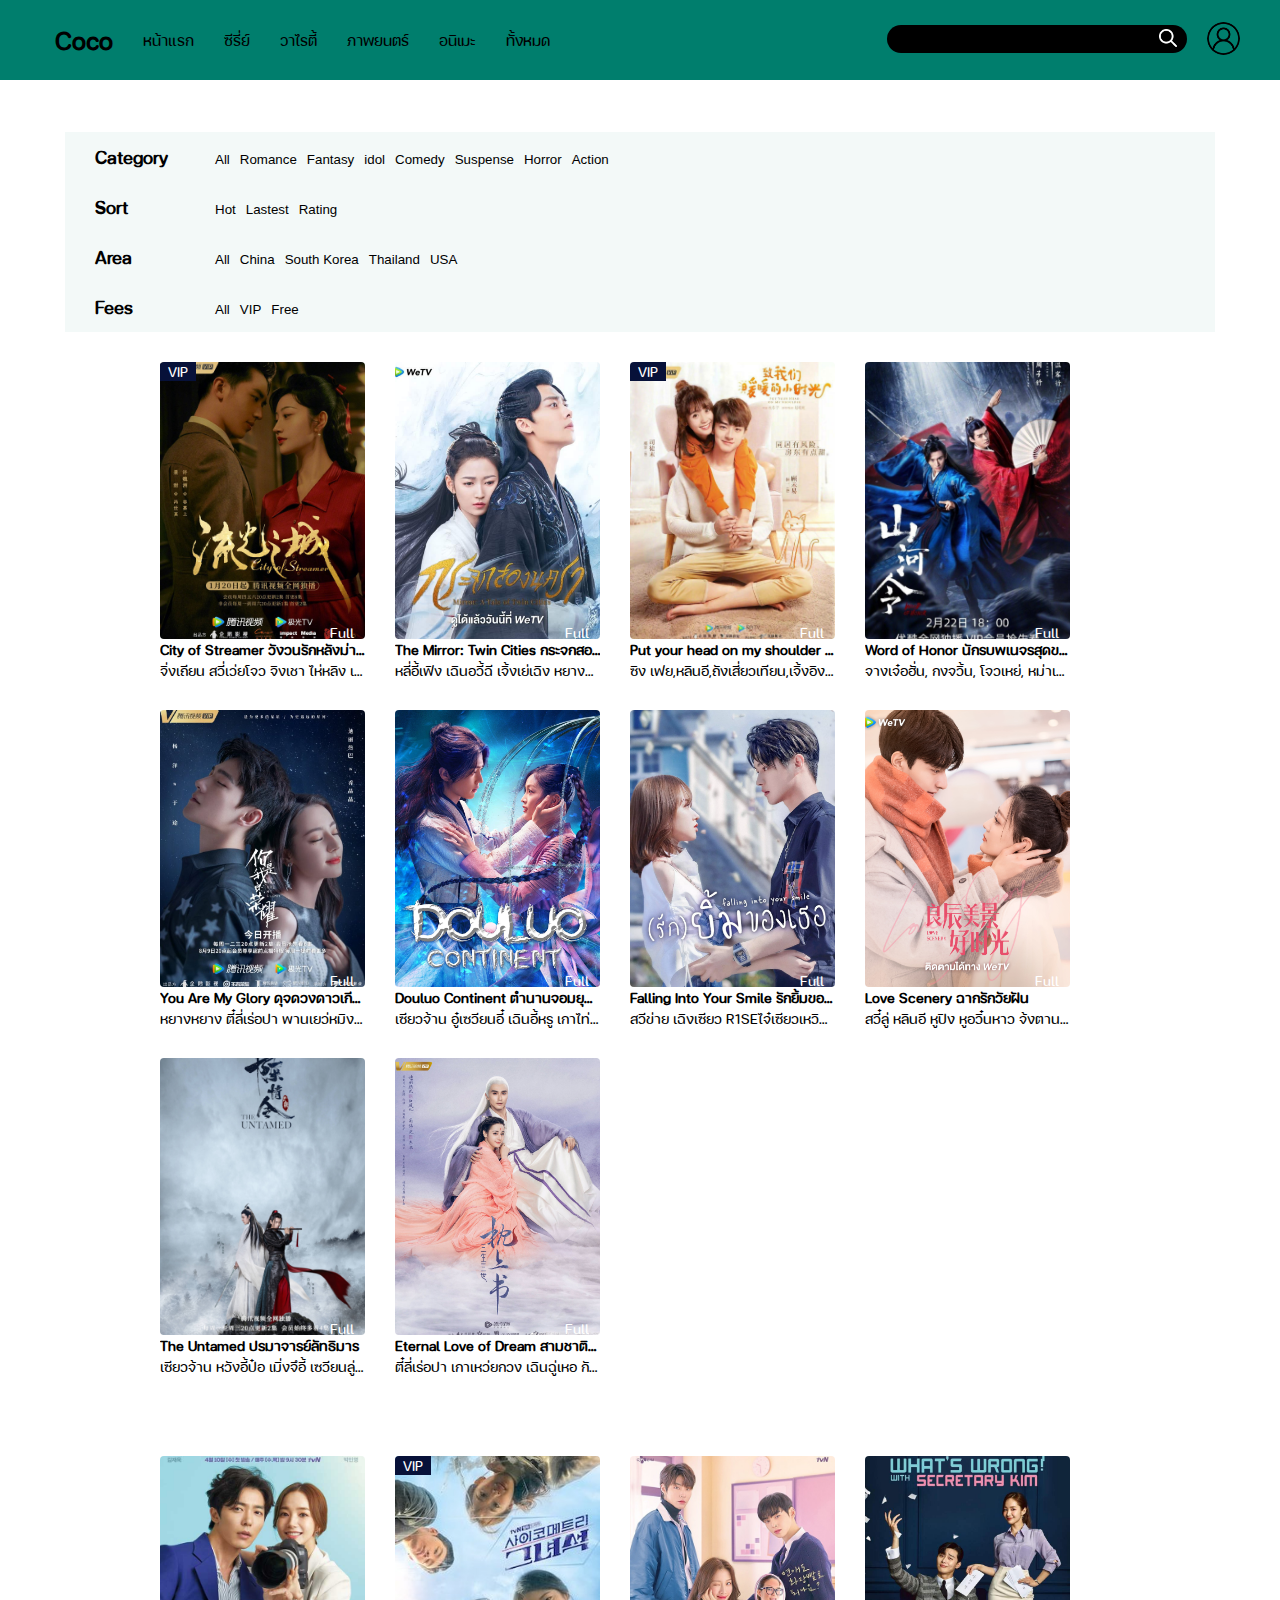
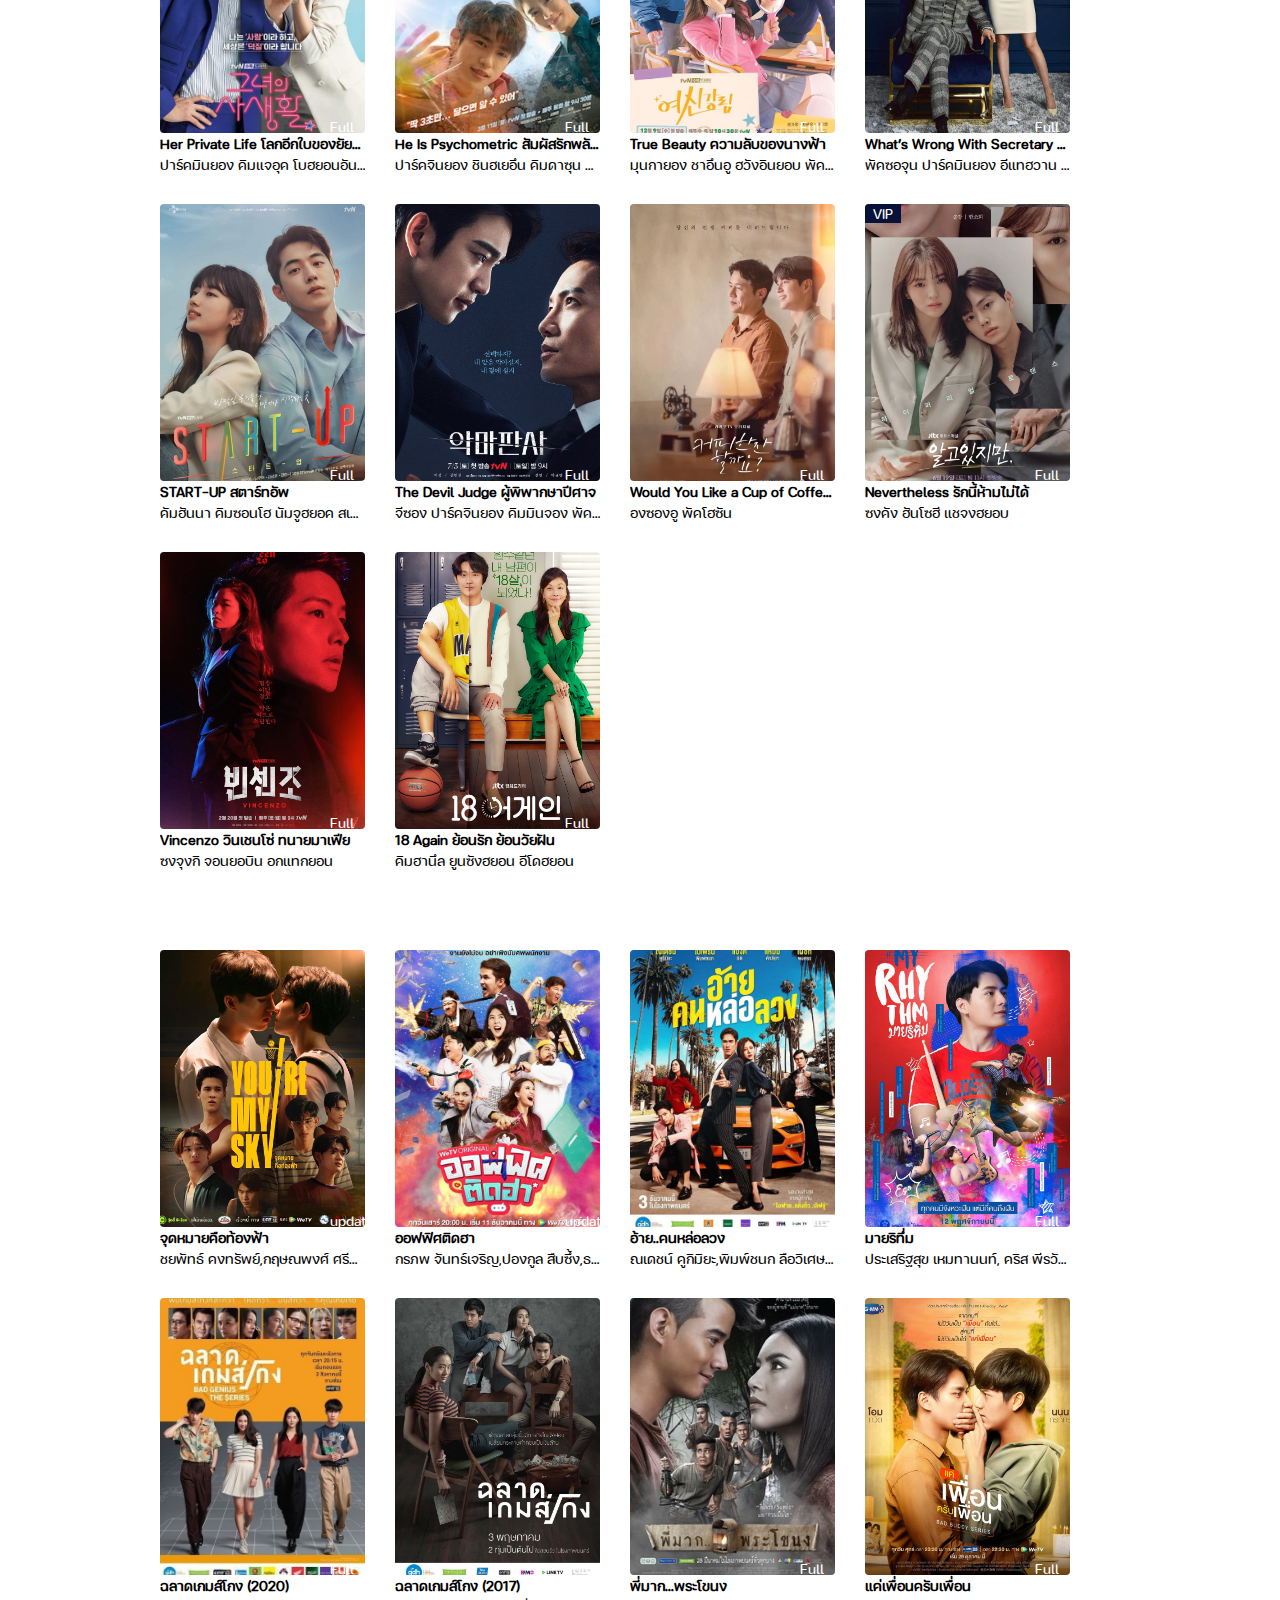
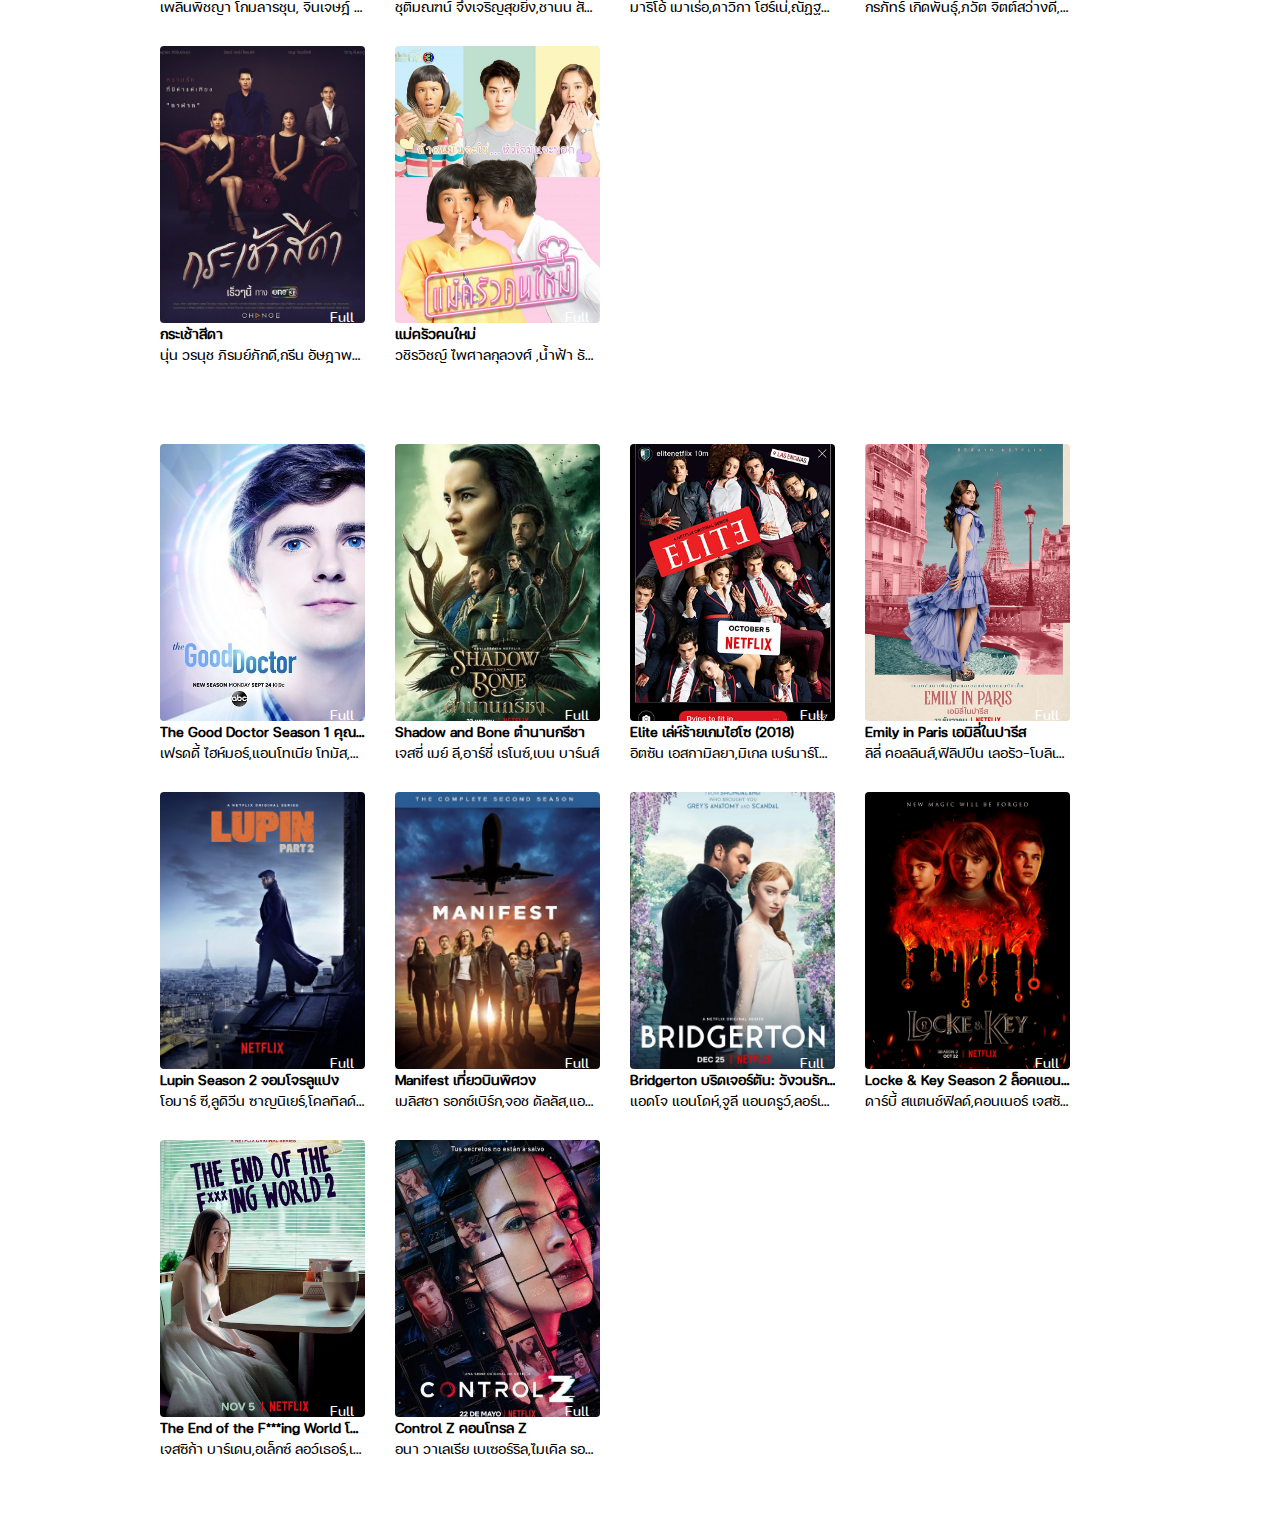
==== commit 604a10df: "first commit" ====
--- a/page2.html
+++ b/page2.html
@@ -4,7 +4,11 @@
   <meta charset="UTF-8">
   <meta name="viewport" content="width=device-width, initial-scale=1.0">
   <title>Page2</title>
+  <link rel="icon" type="image/x-icon" href="./img/favicon/favicon-removebg-preview.ico">
   <link rel="stylesheet" href="page2.css">
+
+  <script src="page2.js"></script>
+  
 </head>
 <body>
   <nav class="nav">
@@ -3914,7 +3918,7 @@
                     </div>
                 </div>
             </div>
-  <script src="page2.js"></script>
+  
 
 
 </body>
--- a/page2.css
+++ b/page2.css
@@ -231,7 +231,7 @@
     grid-template-columns: repeat(auto-fill, minmax(160px, 205px));
     gap: 30px;
     margin-bottom: 60px;
-    margin: 0 -9px -40px 105px;
+    margin: 0 9px 40px 160px;
     font-size: 14px;
 }
 .item_poster{
